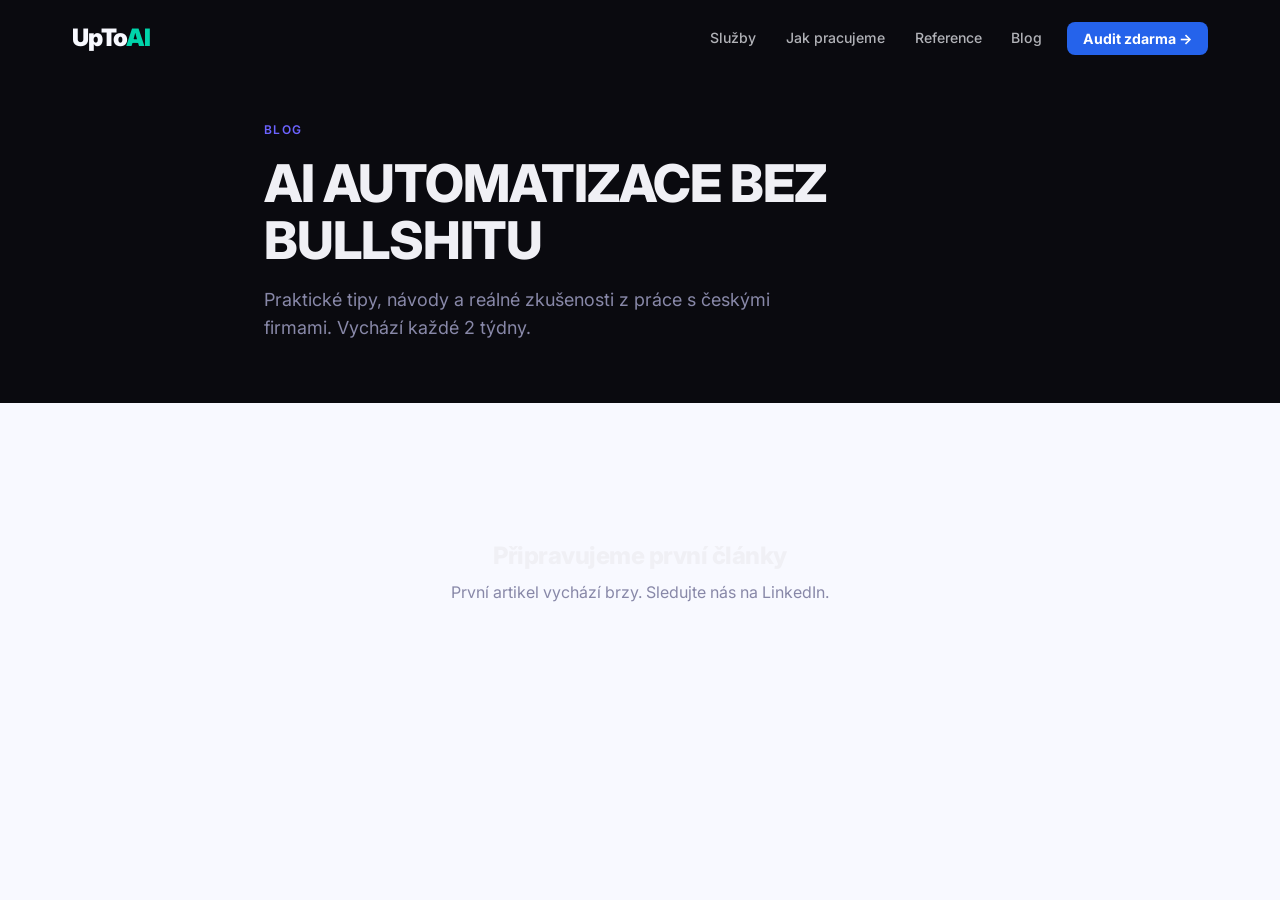
==== blog/index.html @ fd8d3e11 "web: blog infrastruktura + web-strategy brief + Web Agent - /blog/index.html: nová blog sekce s dark" ====
<!DOCTYPE html>
<html lang="cs">
<head>
  <meta charset="UTF-8">
  <meta name="viewport" content="width=device-width, initial-scale=1.0">
  <title>Blog | UpToAI – AI automatizace pro české firmy</title>
  <meta name="description" content="Praktické tipy na AI automatizaci, návody jak začít, doporučení nástrojů a reálné case studies. Píše Adam Klásek, zakladatel UpToAI.">
  <link rel="canonical" href="https://uptoai.cz/blog/">
  <meta property="og:title" content="Blog – UpToAI">
  <meta property="og:description" content="Praktické tipy na AI automatizaci pro české firmy. Bez bullshitu.">
  <meta property="og:url" content="https://uptoai.cz/blog/">
  <meta property="og:type" content="website">
  <script type="application/ld+json">
  {
    "@context": "https://schema.org",
    "@type": "Blog",
    "name": "UpToAI Blog",
    "url": "https://uptoai.cz/blog/",
    "description": "Praktické tipy na AI automatizaci pro české a slovenské firmy",
    "author": {
      "@type": "Person",
      "name": "Adam Klásek",
      "url": "https://uptoai.cz"
    },
    "publisher": {
      "@type": "Organization",
      "name": "UpToAI",
      "url": "https://uptoai.cz"
    }
  }
  </script>
  <link rel="preconnect" href="https://fonts.googleapis.com">
  <link rel="preconnect" href="https://fonts.gstatic.com" crossorigin>
  <link href="https://fonts.googleapis.com/css2?family=Inter:wght@300;400;500;600;700;800&display=swap" rel="stylesheet">
  <link rel="stylesheet" href="/style.css">
  <style>
    .blog-hero {
      padding: 120px 0 60px;
      background: var(--bg, #0a0a0f);
    }
    .blog-hero-inner {
      max-width: 800px;
      margin: 0 auto;
      padding: 0 24px;
    }
    .blog-eyebrow {
      font-size: 12px;
      font-weight: 600;
      letter-spacing: 0.12em;
      text-transform: uppercase;
      color: var(--accent, #6c63ff);
      margin-bottom: 16px;
    }
    .blog-hero h1 {
      font-size: clamp(32px, 5vw, 52px);
      font-weight: 800;
      line-height: 1.1;
      margin-bottom: 16px;
      color: var(--fg, #f0f0f5);
    }
    .blog-hero p {
      font-size: 18px;
      color: var(--muted, #8888a8);
      max-width: 560px;
    }
    .blog-grid {
      max-width: 800px;
      margin: 0 auto;
      padding: 60px 24px 120px;
      display: flex;
      flex-direction: column;
      gap: 48px;
    }
    .blog-card {
      border-bottom: 1px solid var(--border, rgba(255,255,255,0.08));
      padding-bottom: 48px;
    }
    .blog-card:last-child {
      border-bottom: none;
    }
    .blog-meta {
      font-size: 13px;
      color: var(--muted, #8888a8);
      margin-bottom: 12px;
      display: flex;
      gap: 16px;
      align-items: center;
    }
    .blog-tag {
      background: rgba(108,99,255,0.12);
      color: var(--accent, #6c63ff);
      padding: 2px 10px;
      border-radius: 12px;
      font-size: 12px;
      font-weight: 600;
    }
    .blog-card h2 {
      font-size: clamp(20px, 3vw, 26px);
      font-weight: 700;
      line-height: 1.3;
      margin-bottom: 12px;
      color: var(--fg, #f0f0f5);
    }
    .blog-card h2 a {
      color: inherit;
      text-decoration: none;
    }
    .blog-card h2 a:hover {
      color: var(--accent, #6c63ff);
    }
    .blog-card p {
      color: var(--muted, #8888a8);
      font-size: 16px;
      line-height: 1.7;
      margin-bottom: 20px;
    }
    .blog-readmore {
      font-size: 14px;
      font-weight: 600;
      color: var(--accent, #6c63ff);
      text-decoration: none;
    }
    .blog-readmore:hover {
      text-decoration: underline;
    }
    .blog-empty {
      text-align: center;
      padding: 80px 24px;
      color: var(--muted, #8888a8);
    }
    .blog-empty h2 {
      font-size: 24px;
      margin-bottom: 12px;
      color: var(--fg, #f0f0f5);
    }
    @media (max-width: 600px) {
      .blog-hero { padding: 100px 0 40px; }
      .blog-grid { padding: 40px 16px 80px; }
    }
  </style>
</head>
<body>

  <!-- NAV -->
  <nav id="nav">
    <div class="nav-inner">
      <a href="/" class="nav-logo">
        <span class="logo-up">Up</span><span class="logo-to">To</span><span class="logo-ai">AI</span>
      </a>
      <ul class="nav-links">
        <li><a href="/#sluzby">Služby</a></li>
        <li><a href="/#jak">Jak pracujeme</a></li>
        <li><a href="/#reference">Reference</a></li>
        <li><a href="/blog/" class="active">Blog</a></li>
        <li><a href="/#booking" class="nav-cta">Audit zdarma →</a></li>
      </ul>
      <button class="nav-burger" id="burger">
        <span></span><span></span><span></span>
      </button>
    </div>
  </nav>

  <!-- BLOG HERO -->
  <section class="blog-hero">
    <div class="blog-hero-inner">
      <div class="blog-eyebrow">Blog</div>
      <h1>AI automatizace bez bullshitu</h1>
      <p>Praktické tipy, návody a reálné zkušenosti z práce s českými firmami. Vychází každé 2 týdny.</p>
    </div>
  </section>

  <!-- BLOG ARTICLES -->
  <main class="blog-grid" id="blog-list">
    <!-- ARTICLES INSERTED HERE BY WEB AGENT -->
    <div class="blog-empty">
      <h2>Připravujeme první články</h2>
      <p>První artikel vychází brzy. Sledujte nás na <a href="https://www.linkedin.com/company/uptoai" style="color: var(--accent)">LinkedIn</a>.</p>
    </div>
  </main>

  <script src="/script.js"></script>
</body>
</html>
---- style.css ----
/* ============================================
   UPTOAI - CSS
   AI pracuje. Vy rostete.
   ============================================ */

*, *::before, *::after { box-sizing: border-box; margin: 0; padding: 0; }

:root {
  --black:       #0B0B18;
  --dark:        #13132A;
  --dark-card:   #1A1A35;
  --white:       #F8F9FF;
  --light:       #EEF0F8;
  --blue:        #2563EB;
  --blue-bright: #3B82F6;
  --blue-glow:   rgba(37, 99, 235, 0.15);
  --teal:        #00D4AA;
  --teal-dim:    rgba(0, 212, 170, 0.12);
  --gray:        #6B7280;
  --gray-light:  #D1D5DB;
  --gray-dim:    #374151;
  --radius:      8px;
  --radius-lg:   16px;
}

html { scroll-behavior: smooth; }

body {
  font-family: 'Inter', -apple-system, BlinkMacSystemFont, sans-serif;
  background: var(--white);
  color: var(--black);
  line-height: 1.6;
  overflow-x: hidden;
}

/* === TYPOGRAPHY === */
h1 {
  font-size: clamp(3.5rem, 10vw, 7.5rem);
  font-weight: 900;
  line-height: 0.92;
  letter-spacing: -0.02em;
  text-transform: uppercase;
}
h2 {
  font-size: clamp(2rem, 5vw, 3.2rem);
  font-weight: 800;
  line-height: 1.05;
  letter-spacing: -0.02em;
}
h3 { font-size: 1.3rem; font-weight: 700; letter-spacing: -0.01em; }
h4 { font-size: 0.95rem; font-weight: 700; }
h5 { font-size: 0.68rem; font-weight: 700; text-transform: uppercase; letter-spacing: 0.14em; color: var(--gray); }

a { color: inherit; text-decoration: none; }
strong { font-weight: 700; }

/* === BUTTONS === */
.btn-primary {
  display: inline-flex;
  align-items: center;
  gap: 0.4rem;
  background: var(--blue);
  color: #fff;
  padding: 0.85rem 1.6rem;
  border-radius: var(--radius);
  font-weight: 700;
  font-size: 0.95rem;
  transition: background 0.2s, transform 0.15s;
}
.btn-primary:hover { background: var(--blue-bright); transform: translateY(-1px); }

.btn-primary.large { padding: 1.1rem 2rem; font-size: 1.05rem; }

.btn-ghost {
  display: inline-flex;
  align-items: center;
  gap: 0.4rem;
  background: transparent;
  color: rgba(248,249,255,0.7);
  padding: 0.85rem 1.6rem;
  border-radius: var(--radius);
  font-weight: 600;
  font-size: 0.95rem;
  border: 1.5px solid rgba(248,249,255,0.2);
  transition: border-color 0.2s, color 0.2s;
}
.btn-ghost:hover { border-color: rgba(248,249,255,0.5); color: var(--white); }

.btn-primary-sm {
  display: inline-flex;
  align-items: center;
  background: var(--blue);
  color: #fff;
  padding: 0.6rem 1.1rem;
  border-radius: var(--radius);
  font-weight: 700;
  font-size: 0.85rem;
  transition: background 0.2s;
}
.btn-primary-sm:hover { background: var(--blue-bright); }

.btn-ghost-sm {
  display: inline-flex;
  align-items: center;
  background: transparent;
  color: var(--black);
  padding: 0.6rem 1.1rem;
  border-radius: var(--radius);
  font-weight: 600;
  font-size: 0.85rem;
  border: 1.5px solid var(--gray-light);
  transition: border-color 0.2s, color 0.2s;
}
.btn-ghost-sm:hover { border-color: var(--blue); color: var(--blue); }

/* === LAYOUT === */
.section-inner {
  max-width: 1200px;
  margin: 0 auto;
  padding: 5rem 2rem;
}

.section-header {
  text-align: center;
  max-width: 680px;
  margin: 0 auto 3.5rem;
}
.section-header p {
  margin-top: 0.8rem;
  font-size: 1.05rem;
  color: var(--gray);
  line-height: 1.7;
}

.section-eyebrow {
  display: inline-block;
  font-size: 0.7rem;
  font-weight: 700;
  text-transform: uppercase;
  letter-spacing: 0.15em;
  color: var(--blue);
  margin-bottom: 0.8rem;
}
.section-eyebrow.light { color: var(--teal); }

/* === NAV === */
#nav {
  position: fixed;
  top: 0; left: 0; right: 0;
  z-index: 100;
  transition: background 0.3s, backdrop-filter 0.3s, box-shadow 0.3s;
}
#nav.scrolled {
  background: rgba(11, 11, 24, 0.92);
  backdrop-filter: blur(12px);
  box-shadow: 0 1px 0 rgba(255,255,255,0.06);
}
.nav-inner {
  max-width: 1200px;
  margin: 0 auto;
  padding: 1.2rem 2rem;
  display: flex;
  align-items: center;
  justify-content: space-between;
  gap: 2rem;
}
.nav-logo {
  font-size: 1.5rem;
  font-weight: 900;
  letter-spacing: -0.03em;
  flex-shrink: 0;
}
.logo-up { color: var(--white); }
.logo-to { color: var(--white); }
.logo-ai { color: var(--teal); }

.nav-links {
  display: flex;
  align-items: center;
  gap: 0.25rem;
  list-style: none;
}
.nav-links a {
  color: rgba(248,249,255,0.7);
  font-size: 0.88rem;
  font-weight: 500;
  padding: 0.45rem 0.8rem;
  border-radius: var(--radius);
  transition: color 0.2s, background 0.2s;
}
.nav-links a:hover { color: var(--white); background: rgba(255,255,255,0.07); }
.nav-links a.nav-cta {
  background: var(--blue);
  color: #fff;
  font-weight: 700;
  padding: 0.5rem 1rem;
  margin-left: 0.5rem;
}
.nav-links a.nav-cta:hover { background: var(--blue-bright); }
.lang-sep { color: rgba(248,249,255,0.2); font-size: 0.8rem; padding: 0 0.1rem; }
.lang-switch { font-size: 0.78rem !important; font-weight: 700 !important; letter-spacing: 0.08em; color: rgba(248,249,255,0.4) !important; }
.lang-switch:hover { color: var(--teal) !important; background: transparent !important; }

.nav-burger {
  display: none;
  flex-direction: column;
  gap: 5px;
  background: none;
  border: none;
  cursor: pointer;
  padding: 4px;
}
.nav-burger span {
  display: block;
  width: 24px;
  height: 2px;
  background: var(--white);
  transition: transform 0.25s, opacity 0.25s;
}
.nav-burger.open span:nth-child(1) { transform: translateY(7px) rotate(45deg); }
.nav-burger.open span:nth-child(2) { opacity: 0; }
.nav-burger.open span:nth-child(3) { transform: translateY(-7px) rotate(-45deg); }

/* === HERO === */
.hero {
  background: var(--black);
  color: var(--white);
  min-height: 100svh;
  display: flex;
  flex-direction: column;
  position: relative;
  overflow: hidden;
}
.hero::before {
  content: '';
  position: absolute;
  top: -200px; right: -200px;
  width: 700px; height: 700px;
  background: radial-gradient(circle, rgba(37,99,235,0.12) 0%, transparent 70%);
  pointer-events: none;
}
.hero::after {
  content: '';
  position: absolute;
  bottom: 100px; left: -100px;
  width: 400px; height: 400px;
  background: radial-gradient(circle, rgba(0,212,170,0.07) 0%, transparent 70%);
  pointer-events: none;
}
.hero-inner {
  flex: 1;
  max-width: 1200px;
  margin: 0 auto;
  padding: 8rem 2rem 4rem;
  display: flex;
  align-items: center;
  gap: 4rem;
  width: 100%;
  position: relative;
  z-index: 1;
}
.hero-left { flex: 1; min-width: 0; }
.hero-right { flex: 0 0 380px; }

.hero-eyebrow {
  display: flex;
  align-items: center;
  gap: 0.5rem;
  font-size: 0.78rem;
  font-weight: 600;
  text-transform: uppercase;
  letter-spacing: 0.15em;
  color: var(--teal);
  margin-bottom: 1.5rem;
}
.pulse-dot {
  width: 8px; height: 8px;
  background: var(--teal);
  border-radius: 50%;
  animation: pulse 2s ease-in-out infinite;
}
@keyframes pulse {
  0%, 100% { opacity: 1; transform: scale(1); }
  50% { opacity: 0.5; transform: scale(0.8); }
}

.hero-headline {
  color: var(--white);
  margin-bottom: 1.8rem;
}
.hero-sub {
  font-size: 1.05rem;
  color: rgba(248,249,255,0.65);
  line-height: 1.75;
  max-width: 520px;
  margin-bottom: 2.2rem;
}
.hero-cta-row {
  display: flex;
  gap: 0.75rem;
  flex-wrap: wrap;
  margin-bottom: 2rem;
}
.hero-trust-row {
  display: flex;
  flex-wrap: wrap;
  gap: 1.25rem;
  margin-bottom: 2rem;
}
.trust-item {
  font-size: 0.78rem;
  color: rgba(248,249,255,0.45);
  display: flex;
  align-items: center;
  gap: 0.35rem;
}
.trust-icon {
  color: var(--teal);
  font-weight: 700;
}
.hero-accent-line {
  width: 48px;
  height: 3px;
  background: linear-gradient(90deg, var(--teal), var(--blue));
  border-radius: 2px;
}

/* Hero card */
.hero-card {
  background: var(--dark-card);
  border: 1px solid rgba(255,255,255,0.08);
  border-radius: var(--radius-lg);
  overflow: hidden;
  box-shadow: 0 24px 64px rgba(0,0,0,0.5), 0 0 0 1px rgba(37,99,235,0.1);
}
.hc-header {
  display: flex;
  align-items: center;
  gap: 0.5rem;
  padding: 0.8rem 1.2rem;
  border-bottom: 1px solid rgba(255,255,255,0.06);
  background: rgba(255,255,255,0.02);
}
.hc-dot {
  width: 10px; height: 10px;
  border-radius: 50%;
}
.hc-dot.green { background: #22C55E; }
.hc-dot.yellow { background: #EAB308; }
.hc-dot.red { background: #EF4444; }
.hc-title {
  margin-left: 0.25rem;
  font-size: 0.72rem;
  font-weight: 600;
  color: rgba(248,249,255,0.4);
  letter-spacing: 0.05em;
}
.hc-body { padding: 1.5rem; }
.hc-metric {
  display: flex;
  align-items: baseline;
  gap: 0.25rem;
  flex-wrap: wrap;
  padding: 0.5rem 0;
}
.hc-metric-label {
  font-size: 0.75rem;
  color: rgba(248,249,255,0.45);
  flex: 1;
  min-width: 100%;
  margin-bottom: 0.2rem;
}
.hc-metric-val {
  font-size: 2.4rem;
  font-weight: 900;
  color: var(--white);
  letter-spacing: -0.03em;
  line-height: 1;
}
.hc-metric-unit {
  font-size: 1rem;
  font-weight: 700;
  color: var(--teal);
}
.hc-divider {
  height: 1px;
  background: rgba(255,255,255,0.06);
  margin: 0.25rem 0;
}
.hc-log {
  padding: 1rem 1.2rem;
  border-top: 1px solid rgba(255,255,255,0.06);
  display: flex;
  flex-direction: column;
  gap: 0.5rem;
}
.hc-log-item {
  display: flex;
  align-items: center;
  gap: 0.5rem;
  font-size: 0.78rem;
  color: rgba(248,249,255,0.45);
}
.hc-log-item.active { color: var(--teal); }
.log-check { color: var(--teal); font-weight: 700; }
.log-dot {
  width: 6px; height: 6px;
  background: var(--teal);
  border-radius: 50%;
  animation: pulse 1.5s ease-in-out infinite;
}

/* Ticker */
.hero-ticker {
  overflow: hidden;
  border-top: 1px solid rgba(255,255,255,0.07);
  padding: 0.9rem 0;
  background: rgba(255,255,255,0.02);
  position: relative;
  z-index: 1;
}
.ticker-inner {
  display: inline-flex;
  gap: 1.8rem;
  animation: ticker 56s linear infinite;
  white-space: nowrap;
  font-size: 0.7rem;
  font-weight: 700;
  letter-spacing: 0.1em;
  color: rgba(248,249,255,0.35);
}
.ticker-inner span { flex-shrink: 0; }
@keyframes ticker {
  from { transform: translateX(0); }
  to   { transform: translateX(-50%); }
}

/* === SLUŽBY === */
.sluzby { background: var(--white); }
.sluzby-grid {
  display: grid;
  grid-template-columns: repeat(2, 1fr);
  gap: 1.5rem;
}
.sluzba-card {
  background: var(--light);
  border: 1.5px solid transparent;
  border-radius: var(--radius-lg);
  padding: 2rem;
  display: flex;
  flex-direction: column;
  gap: 1rem;
  transition: border-color 0.2s, box-shadow 0.2s;
}
.sluzba-card:hover {
  border-color: var(--gray-light);
  box-shadow: 0 4px 24px rgba(0,0,0,0.06);
}
.sluzba-card.featured {
  background: var(--black);
  color: var(--white);
  border-color: rgba(37,99,235,0.3);
  box-shadow: 0 0 0 1px rgba(37,99,235,0.15), 0 8px 32px rgba(0,0,0,0.12);
}
.sluzba-card.featured:hover {
  border-color: var(--blue);
  box-shadow: 0 0 0 1px var(--blue), 0 8px 40px rgba(37,99,235,0.15);
}
.sluzba-num {
  font-size: 0.65rem;
  font-weight: 800;
  letter-spacing: 0.15em;
  color: var(--gray);
  text-transform: uppercase;
}
.sluzba-card.featured .sluzba-num { color: var(--teal); }
.sluzba-card h3 { font-size: 1.2rem; }
.sluzba-card.featured h3 { color: var(--white); }
.sluzba-card p { font-size: 0.9rem; color: var(--gray); line-height: 1.7; }
.sluzba-card.featured p { color: rgba(248,249,255,0.6); }
.sluzba-list {
  list-style: none;
  display: flex;
  flex-direction: column;
  gap: 0.4rem;
  font-size: 0.85rem;
  color: var(--gray);
  flex: 1;
}
.sluzba-card.featured .sluzba-list { color: rgba(248,249,255,0.55); }
.sluzba-list li::before {
  content: '→ ';
  color: var(--blue);
  font-weight: 700;
}
.sluzba-card.featured .sluzba-list li::before { color: var(--teal); }
.sluzba-footer {
  display: flex;
  align-items: center;
  justify-content: space-between;
  margin-top: auto;
  padding-top: 1rem;
  border-top: 1px solid rgba(0,0,0,0.07);
}
.sluzba-card.featured .sluzba-footer { border-color: rgba(255,255,255,0.08); }
.sluzba-price {
  font-size: 1rem;
  font-weight: 800;
  color: var(--black);
  display: block;
}
.sluzba-scope {
  display: block;
  font-size: 0.72rem;
  color: #9CA3AF;
  margin-top: 0.2rem;
  line-height: 1.4;
}
.sluzba-card.featured .sluzba-price { color: var(--teal); }
.sluzba-card.featured .sluzba-scope { color: rgba(248,249,255,0.35); }

/* === PRO KOHO === */
.prokoho {
  background: var(--black);
  color: var(--white);
}
.prokoho-inner {
  display: flex;
  gap: 5rem;
  align-items: flex-start;
}
.prokoho-left {
  flex: 0 0 340px;
  position: sticky;
  top: 8rem;
}
.prokoho-left h2 { color: var(--white); margin-bottom: 1rem; }
.prokoho-lead {
  font-size: 1rem;
  color: rgba(248,249,255,0.6);
  line-height: 1.75;
  margin-bottom: 2rem;
}
.prokoho-right {
  flex: 1;
  display: flex;
  flex-direction: column;
  gap: 1.25rem;
}
.fit-card {
  border-radius: var(--radius-lg);
  padding: 1.75rem;
  border: 1.5px solid transparent;
}
.fit-card.fit-yes {
  background: rgba(0,212,170,0.07);
  border-color: rgba(0,212,170,0.2);
}
.fit-card.fit-no {
  background: rgba(239,68,68,0.05);
  border-color: rgba(239,68,68,0.15);
}
.fit-header {
  display: flex;
  align-items: center;
  gap: 0.75rem;
  margin-bottom: 1rem;
}
.fit-icon {
  width: 28px; height: 28px;
  display: flex;
  align-items: center;
  justify-content: center;
  border-radius: 50%;
  font-weight: 800;
  font-size: 0.9rem;
  flex-shrink: 0;
}
.fit-yes .fit-icon { background: rgba(0,212,170,0.15); color: var(--teal); }
.fit-no .fit-icon { background: rgba(239,68,68,0.1); color: #EF4444; }
.fit-card h4 { font-size: 0.9rem; color: rgba(248,249,255,0.8); }
.fit-card ul {
  list-style: none;
  display: flex;
  flex-direction: column;
  gap: 0.5rem;
  font-size: 0.88rem;
  color: rgba(248,249,255,0.55);
}
.fit-yes li::before { content: '✓  '; color: var(--teal); font-weight: 700; }
.fit-no li::before { content: '✕  '; color: #EF4444; font-weight: 700; }

/* === JAK PRACUJEME === */
.jak { background: var(--light); }
.jak-steps {
  display: flex;
  align-items: flex-start;
  gap: 0;
  position: relative;
}
.jak-step {
  flex: 1;
  display: flex;
  flex-direction: column;
  align-items: center;
  text-align: center;
  padding: 0 1.5rem;
}
.jak-step-num {
  width: 56px; height: 56px;
  background: var(--blue);
  color: #fff;
  border-radius: 50%;
  display: flex;
  align-items: center;
  justify-content: center;
  font-size: 1.2rem;
  font-weight: 900;
  margin-bottom: 1.25rem;
  position: relative;
  z-index: 1;
  flex-shrink: 0;
  box-shadow: 0 0 0 6px rgba(37,99,235,0.1);
}
.jak-step-content h3 { margin-bottom: 0.6rem; }
.jak-step-content p { font-size: 0.88rem; color: var(--gray); line-height: 1.7; }
.jak-time {
  display: inline-block;
  margin-top: 0.75rem;
  font-size: 0.72rem;
  font-weight: 700;
  text-transform: uppercase;
  letter-spacing: 0.1em;
  color: var(--blue);
  background: var(--blue-glow);
  padding: 0.3rem 0.7rem;
  border-radius: 20px;
}
.jak-connector {
  flex: 0 0 2px;
  height: 2px;
  background: linear-gradient(90deg, var(--blue), var(--teal));
  margin-top: 28px;
  opacity: 0.3;
}

/* === PROČ UPTOAI === */
.proc { background: var(--black); color: var(--white); }
.proc-grid {
  display: grid;
  grid-template-columns: 1fr 420px;
  gap: 5rem;
  align-items: start;
}
.proc-left h2 { color: var(--white); margin-bottom: 1.25rem; }
.proc-lead {
  font-size: 1.05rem;
  color: rgba(248,249,255,0.65);
  line-height: 1.8;
  margin-bottom: 1rem;
}
.proc-left p { font-size: 0.92rem; color: rgba(248,249,255,0.5); line-height: 1.8; margin-bottom: 1rem; }
.proc-tools {
  margin-bottom: 1.75rem;
}
.proc-tools-label {
  display: block;
  font-size: 0.72rem;
  font-weight: 700;
  letter-spacing: 0.1em;
  text-transform: uppercase;
  color: rgba(248,249,255,0.3);
  margin-bottom: 0.75rem;
}
.proc-tools-row {
  display: flex;
  flex-wrap: wrap;
  gap: 0.5rem;
}
.tool-badge {
  font-size: 0.78rem;
  font-weight: 600;
  color: rgba(248,249,255,0.55);
  background: rgba(248,249,255,0.06);
  border: 1px solid rgba(248,249,255,0.1);
  border-radius: 6px;
  padding: 0.3rem 0.75rem;
  letter-spacing: 0.02em;
}
.proc-values {
  margin-top: 2rem;
  display: flex;
  flex-direction: column;
  gap: 1.25rem;
}
.proc-val {
  display: flex;
  gap: 1rem;
  align-items: flex-start;
}
.val-icon {
  flex-shrink: 0;
  color: var(--teal);
  font-weight: 900;
  font-size: 1.1rem;
  margin-top: 2px;
}
.proc-val strong {
  display: block;
  font-size: 0.95rem;
  color: var(--white);
  margin-bottom: 0.2rem;
}
.proc-val span { font-size: 0.85rem; color: rgba(248,249,255,0.45); line-height: 1.6; }

/* Adam card */
.adam-card {
  background: var(--dark-card);
  border: 1px solid rgba(255,255,255,0.07);
  border-radius: var(--radius-lg);
  padding: 2rem;
  position: sticky;
  top: 8rem;
}
.adam-avatar {
  width: 56px; height: 56px;
  background: linear-gradient(135deg, var(--blue), var(--teal));
  border-radius: 50%;
  display: flex;
  align-items: center;
  justify-content: center;
  font-size: 1.1rem;
  font-weight: 900;
  color: #fff;
  margin-bottom: 0.75rem;
}
.adam-info { margin-bottom: 1.25rem; }
.adam-info strong { display: block; color: var(--white); font-size: 1rem; }
.adam-info span { font-size: 0.8rem; color: rgba(248,249,255,0.4); }
.adam-bio {
  font-size: 0.83rem;
  color: rgba(248,249,255,0.45);
  line-height: 1.7;
  margin-bottom: 1rem;
}
.adam-links {
  display: flex;
  gap: 1.25rem;
  margin-bottom: 1.25rem;
}
.adam-link {
  font-size: 0.8rem;
  font-weight: 600;
  color: var(--teal);
  text-decoration: none;
  letter-spacing: 0.02em;
}
.adam-link:hover { text-decoration: underline; }
.adam-card blockquote {
  font-size: 0.88rem;
  color: rgba(248,249,255,0.6);
  line-height: 1.75;
  font-style: italic;
  border-left: 2px solid var(--teal);
  padding-left: 1rem;
  margin-bottom: 1.5rem;
}
.adam-tools {
  display: flex;
  flex-wrap: wrap;
  gap: 0.5rem;
}
.tool-tag {
  font-size: 0.72rem;
  font-weight: 600;
  background: rgba(255,255,255,0.06);
  color: rgba(248,249,255,0.5);
  padding: 0.3rem 0.6rem;
  border-radius: 4px;
  border: 1px solid rgba(255,255,255,0.08);
}

/* === FAQ === */
/* === CASE STUDY === */
.casestudy { background: var(--dark); padding: 5rem 0; }
.cs-card {
  background: var(--dark-card);
  border: 1px solid rgba(255,255,255,0.07);
  border-radius: var(--radius-lg);
  padding: 2.5rem;
  max-width: 900px;
  margin: 0 auto;
}
.cs-meta {
  display: flex;
  gap: 1rem;
  flex-wrap: wrap;
  margin-bottom: 2rem;
  align-items: center;
}
.cs-industry {
  font-size: 0.8rem;
  font-weight: 700;
  color: var(--teal);
  text-transform: uppercase;
  letter-spacing: 0.08em;
}
.cs-timeframe {
  font-size: 0.78rem;
  color: rgba(248,249,255,0.4);
  background: rgba(248,249,255,0.06);
  border: 1px solid rgba(248,249,255,0.1);
  border-radius: 20px;
  padding: 0.2rem 0.75rem;
}
.cs-columns {
  display: grid;
  grid-template-columns: 1fr 1fr;
  gap: 2rem;
  margin-bottom: 2.5rem;
}
@media (max-width: 640px) { .cs-columns { grid-template-columns: 1fr; } }
.cs-col-label {
  font-size: 0.7rem;
  font-weight: 800;
  letter-spacing: 0.12em;
  text-transform: uppercase;
  margin-bottom: 1rem;
  padding: 0.25rem 0.75rem;
  border-radius: 4px;
  display: inline-block;
}
.cs-col-label.before { background: rgba(239,68,68,0.15); color: #EF4444; }
.cs-col-label.after  { background: rgba(0,212,170,0.15); color: var(--teal); }
.cs-col ul { list-style: none; display: flex; flex-direction: column; gap: 0.75rem; }
.cs-col li {
  font-size: 0.85rem;
  line-height: 1.65;
  color: rgba(248,249,255,0.6);
  padding-left: 1rem;
  position: relative;
}
.cs-col li::before { content: '·'; position: absolute; left: 0; }
.cs-before li::before { color: #EF4444; }
.cs-after li::before { color: var(--teal); }
.cs-results {
  display: grid;
  grid-template-columns: repeat(4, 1fr);
  gap: 1rem;
  padding: 2rem 0;
  border-top: 1px solid rgba(255,255,255,0.06);
  border-bottom: 1px solid rgba(255,255,255,0.06);
  margin-bottom: 2rem;
}
@media (max-width: 640px) { .cs-results { grid-template-columns: 1fr 1fr; } }
.cs-result-item { text-align: center; }
.cs-num {
  display: block;
  font-size: 1.6rem;
  font-weight: 900;
  color: var(--teal);
  line-height: 1.1;
}
.cs-label { font-size: 0.75rem; color: rgba(248,249,255,0.4); line-height: 1.4; margin-top: 0.3rem; display: block; }
.cs-cta {
  display: flex;
  align-items: center;
  gap: 1.5rem;
  flex-wrap: wrap;
}
.cs-note { font-size: 0.8rem; color: rgba(248,249,255,0.35); }

.faq { background: var(--white); }
.faq-grid {
  display: grid;
  grid-template-columns: repeat(2, 1fr);
  gap: 1rem;
  max-width: 960px;
  margin: 0 auto;
}
.faq-item {
  border: 1.5px solid var(--gray-light);
  border-radius: var(--radius);
  overflow: hidden;
  transition: border-color 0.2s;
}
.faq-item[open] { border-color: var(--blue); }
.faq-item summary {
  list-style: none;
  cursor: pointer;
  padding: 1.1rem 1.25rem;
  font-weight: 700;
  font-size: 0.92rem;
  display: flex;
  justify-content: space-between;
  align-items: center;
  user-select: none;
  gap: 0.75rem;
}
.faq-item summary::-webkit-details-marker { display: none; }
.faq-item summary::after {
  content: '+';
  font-size: 1.2rem;
  font-weight: 400;
  color: var(--blue);
  flex-shrink: 0;
  transition: transform 0.2s;
}
.faq-item[open] summary::after { transform: rotate(45deg); }
.faq-item p {
  padding: 0 1.25rem 1.25rem;
  font-size: 0.88rem;
  color: var(--gray);
  line-height: 1.75;
}
.faq-item p a { color: var(--blue); text-decoration: underline; }

/* === KONTAKT === */
.kontakt { background: var(--light); }
.contact-form {
  max-width: 720px;
  margin: 0 auto;
  display: flex;
  flex-direction: column;
  gap: 1.25rem;
}
.form-row {
  display: grid;
  grid-template-columns: repeat(2, 1fr);
  gap: 1.25rem;
}
.form-group {
  display: flex;
  flex-direction: column;
  gap: 0.4rem;
}
.form-group label {
  font-size: 0.78rem;
  font-weight: 700;
  text-transform: uppercase;
  letter-spacing: 0.08em;
  color: var(--gray);
}
.form-group input,
.form-group select,
.form-group textarea {
  background: var(--white);
  border: 1.5px solid var(--gray-light);
  border-radius: var(--radius);
  padding: 0.75rem 1rem;
  font-family: inherit;
  font-size: 0.92rem;
  color: var(--black);
  transition: border-color 0.2s;
  outline: none;
}
.form-group input:focus,
.form-group select:focus,
.form-group textarea:focus { border-color: var(--blue); }
.form-group select { appearance: none; background-image: url("data:image/svg+xml,%3Csvg xmlns='http://www.w3.org/2000/svg' width='12' height='8' viewBox='0 0 12 8'%3E%3Cpath d='M1 1l5 5 5-5' stroke='%236B7280' stroke-width='1.5' fill='none' stroke-linecap='round'/%3E%3C/svg%3E"); background-repeat: no-repeat; background-position: right 1rem center; padding-right: 2.5rem; }
.form-group textarea { resize: vertical; }
.form-note-top {
  font-size: 0.92rem;
  color: var(--gray);
  margin-top: 0.5rem;
}
.form-submit {
  display: flex;
  flex-direction: column;
  align-items: flex-start;
  gap: 0.75rem;
  margin-top: 0.5rem;
}
.form-alt { font-size: 0.85rem; color: var(--gray); }
.form-alt a { color: var(--blue); text-decoration: underline; }

/* === FOOTER === */
footer { background: var(--black); color: var(--white); }
.footer-accent-line {
  height: 3px;
  background: linear-gradient(90deg, var(--blue), var(--teal), var(--blue));
}
.footer-inner {
  max-width: 1200px;
  margin: 0 auto;
  padding: 3.5rem 2rem 2rem;
  display: grid;
  grid-template-columns: 2fr 1fr 1fr 1fr;
  gap: 3rem;
}
.footer-logo {
  font-size: 2rem;
  font-weight: 900;
  letter-spacing: -0.03em;
  margin-bottom: 0.5rem;
}
.footer-claim {
  font-size: 0.68rem;
  font-weight: 800;
  letter-spacing: 0.18em;
  text-transform: uppercase;
  color: rgba(248,249,255,0.4);
  margin-bottom: 0.3rem;
}
.footer-sub {
  font-size: 0.82rem;
  color: rgba(248,249,255,0.3);
}
.footer-col h5 { margin-bottom: 0.75rem; }
.footer-col p, .footer-col a {
  font-size: 0.85rem;
  color: rgba(248,249,255,0.45);
  line-height: 1.8;
}
.footer-col a:hover { color: var(--white); }
.footer-col ul { list-style: none; }
.footer-col ul li a {
  display: block;
  font-size: 0.85rem;
  color: rgba(248,249,255,0.45);
  padding: 0.15rem 0;
  transition: color 0.2s;
}
.footer-col ul li a:hover { color: var(--white); }
.footer-bottom {
  border-top: 1px solid rgba(255,255,255,0.06);
  padding: 1.25rem 2rem;
  max-width: 1200px;
  margin: 0 auto;
}
.footer-bottom p {
  font-size: 0.78rem;
  color: rgba(248,249,255,0.25);
}
.footer-bottom a { color: rgba(248,249,255,0.4); }
.footer-bottom a:hover { color: var(--white); }

/* === VÝSLEDKY V ČÍSLECH === */
.vysledky { background: var(--black); border-bottom: 1px solid rgba(255,255,255,0.06); }
.vysledky .section-inner { padding: 3rem 2rem; }
.vysledky-grid {
  display: flex;
  align-items: center;
  justify-content: space-between;
  gap: 1rem;
}
.vysledky-item {
  flex: 1;
  display: flex;
  flex-direction: column;
  align-items: center;
  text-align: center;
  gap: 0.5rem;
  padding: 1rem;
}
.vy-num {
  font-size: clamp(2.2rem, 5vw, 3.5rem);
  font-weight: 900;
  color: var(--white);
  letter-spacing: -0.03em;
  line-height: 1;
}
.vy-unit {
  font-size: 0.55em;
  color: var(--teal);
  font-weight: 700;
  margin-left: 2px;
}
.vy-label {
  font-size: 0.78rem;
  color: rgba(248,249,255,0.45);
  line-height: 1.5;
  max-width: 160px;
}
.vy-divider {
  width: 1px;
  height: 60px;
  background: rgba(255,255,255,0.08);
  flex-shrink: 0;
}

/* === REFERENCE === */
.reference { background: var(--light); }
.ref-grid {
  display: grid;
  grid-template-columns: repeat(2, 1fr);
  gap: 1.5rem;
}
.ref-card {
  background: var(--white);
  border: 1.5px solid var(--gray-light);
  border-radius: var(--radius-lg);
  padding: 1.75rem;
  display: flex;
  flex-direction: column;
  gap: 1rem;
  transition: border-color 0.2s, box-shadow 0.2s;
}
.ref-card:hover {
  border-color: var(--blue);
  box-shadow: 0 4px 24px rgba(37,99,235,0.08);
}
.ref-stars { color: #F59E0B; font-size: 0.9rem; letter-spacing: 2px; }
.ref-card blockquote {
  font-size: 0.9rem;
  color: var(--gray);
  line-height: 1.75;
  font-style: italic;
  flex: 1;
}
.ref-card blockquote::before { content: '"'; color: var(--blue); font-size: 1.5rem; font-style: normal; line-height: 0; vertical-align: -0.4em; margin-right: 2px; }
.ref-author {
  display: flex;
  align-items: center;
  gap: 0.75rem;
}
.ref-avatar {
  width: 40px; height: 40px;
  background: linear-gradient(135deg, var(--blue), var(--teal));
  border-radius: 50%;
  display: flex;
  align-items: center;
  justify-content: center;
  font-size: 0.7rem;
  font-weight: 800;
  color: #fff;
  flex-shrink: 0;
}
.ref-info strong { display: block; font-size: 0.88rem; color: var(--black); }
.ref-info span { font-size: 0.75rem; color: var(--gray); }
.ref-result {
  display: flex;
  align-items: baseline;
  gap: 0.5rem;
  padding-top: 0.75rem;
  border-top: 1px solid var(--gray-light);
}
.ref-result-num {
  font-size: 1.4rem;
  font-weight: 900;
  color: var(--blue);
  letter-spacing: -0.02em;
}
.ref-result-label { font-size: 0.75rem; color: var(--gray); }

/* === BOOKING / CALENDLY === */
/* === ROI KALKULÁTOR === */
.roi-calc { background: var(--dark); padding: 5rem 0; }
.roi-calc h2 { color: var(--white); }
.roi-calc .section-header p { color: rgba(248,249,255,0.6); }
.roi-calc .section-eyebrow { color: var(--teal); }
.calc-card {
  display: grid;
  grid-template-columns: 1fr 1fr;
  gap: 3rem;
  background: var(--dark-card);
  border: 1px solid rgba(255,255,255,0.07);
  border-radius: var(--radius-lg);
  padding: 2.5rem;
  max-width: 860px;
  margin: 0 auto;
}
@media (max-width: 700px) { .calc-card { grid-template-columns: 1fr; } }
.calc-inputs { display: flex; flex-direction: column; gap: 2rem; }
.calc-group { display: flex; flex-direction: column; gap: 0.75rem; }
.calc-label { font-size: 0.82rem; color: rgba(248,249,255,0.55); font-weight: 500; }
.calc-input-row { display: flex; align-items: center; gap: 1rem; }
.calc-slider {
  flex: 1;
  -webkit-appearance: none;
  height: 4px;
  border-radius: 2px;
  background: rgba(255,255,255,0.1);
  outline: none;
}
.calc-slider::-webkit-slider-thumb {
  -webkit-appearance: none;
  width: 18px; height: 18px;
  border-radius: 50%;
  background: var(--teal);
  cursor: pointer;
  box-shadow: 0 0 0 3px rgba(0,212,170,0.2);
}
.calc-val { font-size: 0.9rem; font-weight: 700; color: var(--white); min-width: 60px; text-align: right; }
.calc-result {
  display: flex;
  flex-direction: column;
  justify-content: center;
  gap: 1.5rem;
  border-left: 1px solid rgba(255,255,255,0.07);
  padding-left: 3rem;
}
@media (max-width: 700px) { .calc-result { border-left: none; border-top: 1px solid rgba(255,255,255,0.07); padding-left: 0; padding-top: 2rem; } }
.calc-result-label { font-size: 0.78rem; color: rgba(248,249,255,0.4); text-transform: uppercase; letter-spacing: 0.08em; display: block; margin-bottom: 0.5rem; }
.calc-result-num { font-size: 2.2rem; font-weight: 900; color: #EF4444; line-height: 1.1; }
.calc-result-sub { display: flex; flex-direction: column; gap: 0.6rem; }
.calc-sub-item { display: flex; justify-content: space-between; align-items: baseline; gap: 1rem; }
.calc-sub-label { font-size: 0.78rem; color: rgba(248,249,255,0.35); }
.calc-sub-val { font-size: 0.88rem; font-weight: 700; color: rgba(248,249,255,0.6); }
.calc-sub-val.green { color: var(--teal); }
.calc-cta { margin-top: 0.5rem; text-align: center; }

.booking { background: var(--black); }
.booking .section-header { margin-bottom: 2.5rem; }
.booking .section-eyebrow { color: var(--teal); }
.booking h2 { color: var(--white); }
.booking-sub {
  color: var(--gray-light);
  max-width: 520px;
  margin: 0.75rem auto 0;
}
.calendly-inline-widget {
  border-radius: 1rem;
  overflow: hidden;
  border: 1px solid rgba(255,255,255,0.07);
}

/* === FORM STATES === */
.form-success {
  text-align: center;
  padding: 3rem 2rem;
  border: 1px solid rgba(0, 212, 170, 0.3);
  border-radius: 1rem;
  background: rgba(0, 212, 170, 0.05);
}
.form-success-icon {
  width: 3rem;
  height: 3rem;
  border-radius: 50%;
  background: var(--teal);
  color: var(--black);
  font-size: 1.5rem;
  font-weight: 700;
  display: flex;
  align-items: center;
  justify-content: center;
  margin: 0 auto 1.25rem;
}
.form-success-title {
  font-size: 1.5rem;
  font-weight: 800;
  color: var(--teal);
  margin-bottom: 0.5rem;
}
.form-success-text {
  color: var(--gray-light);
  margin-bottom: 0.5rem;
}
.form-success-sub {
  font-size: 0.85rem;
  color: var(--gray);
}
.form-success-sub a { color: var(--teal); }

.form-error {
  color: #f87171;
  font-size: 0.875rem;
  margin-top: 0.75rem;
  padding: 0.75rem 1rem;
  border: 1px solid rgba(248, 113, 113, 0.3);
  border-radius: 0.5rem;
  background: rgba(248, 113, 113, 0.05);
}

/* === RESPONSIVE === */
@media (max-width: 1024px) {
  .hero-right { flex: 0 0 320px; }
  .proc-grid { grid-template-columns: 1fr; gap: 3rem; }
  .adam-card { position: static; }
  .footer-inner { grid-template-columns: 1fr 1fr; gap: 2rem; }
}

@media (max-width: 768px) {
  .vysledky-grid { flex-wrap: wrap; gap: 0; }
  .vysledky-item { flex: 0 0 50%; border-bottom: 1px solid rgba(255,255,255,0.06); }
  .vy-divider { display: none; }
  .ref-grid { grid-template-columns: 1fr; }

  .nav-links { display: none; position: fixed; top: 64px; left: 0; right: 0; background: rgba(11,11,24,0.97); backdrop-filter: blur(16px); flex-direction: column; padding: 1.5rem; gap: 0.25rem; border-bottom: 1px solid rgba(255,255,255,0.07); }
  .nav-links.open { display: flex; }
  .nav-links a.nav-cta { margin: 0.5rem 0 0; width: 100%; text-align: center; justify-content: center; }
  .nav-burger { display: flex; }

  .hero-inner { flex-direction: column; gap: 2.5rem; padding-top: 6rem; }
  .hero-right { flex: none; width: 100%; }
  .hero-card { max-width: 400px; margin: 0 auto; }

  .sluzby-grid { grid-template-columns: 1fr; }

  .prokoho-inner { flex-direction: column; gap: 2.5rem; }
  .prokoho-left { position: static; flex: none; }

  .jak-steps { flex-direction: column; gap: 1.5rem; }
  .jak-step { flex-direction: row; text-align: left; align-items: flex-start; padding: 0; gap: 1.25rem; }
  .jak-step-num { margin-bottom: 0; margin-top: 0.15rem; }
  .jak-connector { display: none; }

  .faq-grid { grid-template-columns: 1fr; }
  .form-row { grid-template-columns: 1fr; }

  .footer-inner { grid-template-columns: 1fr; gap: 2rem; padding: 2.5rem 2rem 1.5rem; }
}

@media (max-width: 480px) {
  .section-inner { padding: 3.5rem 1.25rem; }
  .hero-inner { padding: 5.5rem 1.25rem 3rem; }
  .hero-cta-row { flex-direction: column; }
  .btn-primary, .btn-ghost { width: 100%; justify-content: center; }
}
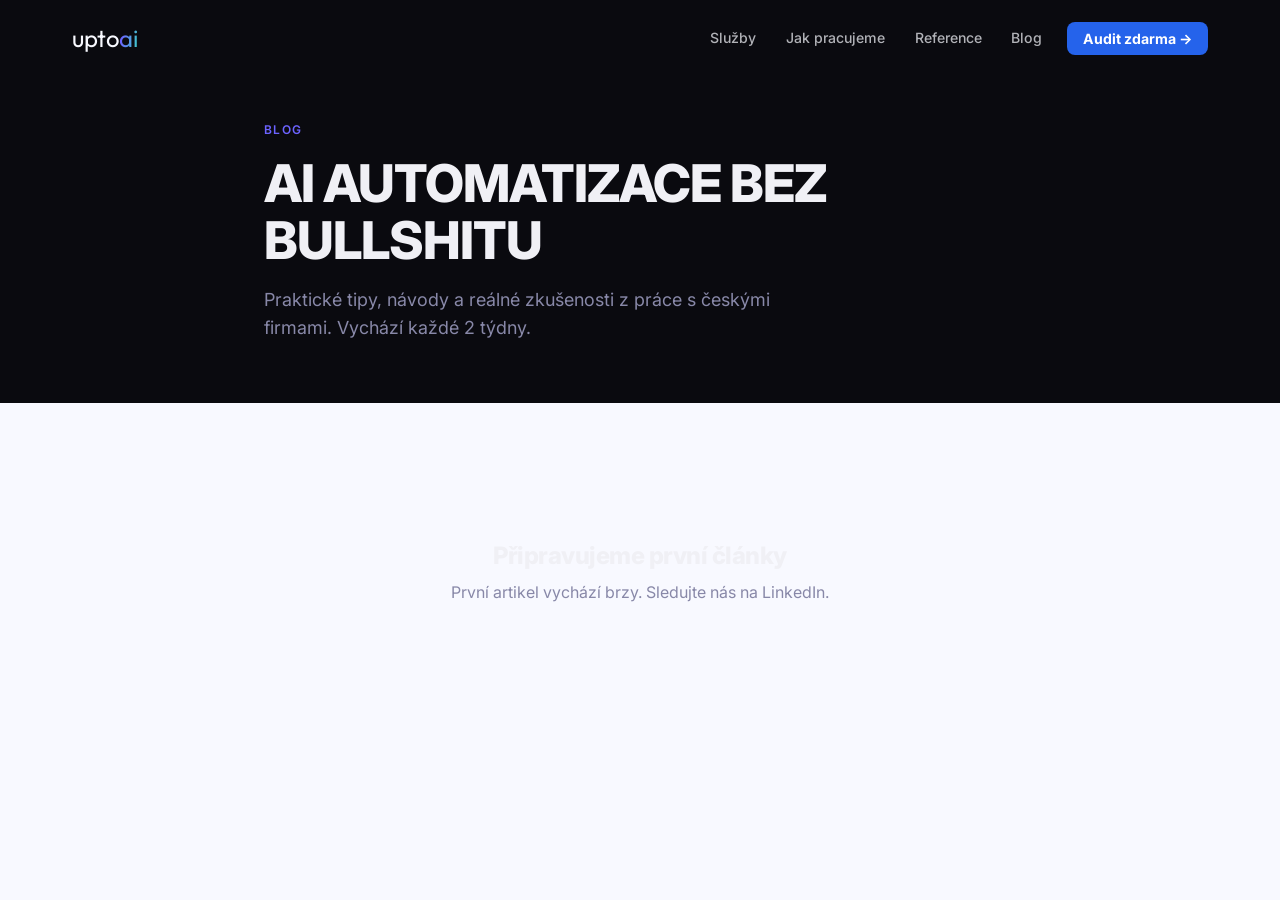
==== commit a5e03a61: "rebrand: wordmark uptoai v Outfit Regular, gradient ai - Nový font: Outfit Regular 400 (místo Inter " ====
--- a/blog/index.html
+++ b/blog/index.html
@@ -31,7 +31,7 @@
   </script>
   <link rel="preconnect" href="https://fonts.googleapis.com">
   <link rel="preconnect" href="https://fonts.gstatic.com" crossorigin>
-  <link href="https://fonts.googleapis.com/css2?family=Inter:wght@300;400;500;600;700;800&display=swap" rel="stylesheet">
+  <link href="https://fonts.googleapis.com/css2?family=Inter:wght@300;400;500;600;700;800&family=Outfit:wght@400&display=swap" rel="stylesheet">
   <link rel="stylesheet" href="/style.css">
   <style>
     .blog-hero {
@@ -145,7 +145,7 @@
   <nav id="nav">
     <div class="nav-inner">
       <a href="/" class="nav-logo">
-        <span class="logo-up">Up</span><span class="logo-to">To</span><span class="logo-ai">AI</span>
+        <span class="logo-upto">upto</span><span class="logo-ai">ai</span>
       </a>
       <ul class="nav-links">
         <li><a href="/#sluzby">Služby</a></li>
--- a/style.css
+++ b/style.css
@@ -166,13 +166,18 @@
 }
 .nav-logo {
   font-size: 1.5rem;
-  font-weight: 900;
-  letter-spacing: -0.03em;
+  font-weight: 400;
+  font-family: 'Outfit', system-ui, sans-serif;
+  letter-spacing: -0.02em;
   flex-shrink: 0;
 }
-.logo-up { color: var(--white); }
-.logo-to { color: var(--white); }
-.logo-ai { color: var(--teal); }
+.logo-upto { color: var(--white); }
+.logo-ai {
+  background: linear-gradient(100deg, #6c63ff 20%, #3ecfca 100%);
+  -webkit-background-clip: text;
+  -webkit-text-fill-color: transparent;
+  background-clip: text;
+}
 
 .nav-links {
   display: flex;
@@ -990,8 +995,9 @@
 }
 .footer-logo {
   font-size: 2rem;
-  font-weight: 900;
-  letter-spacing: -0.03em;
+  font-weight: 400;
+  font-family: 'Outfit', system-ui, sans-serif;
+  letter-spacing: -0.02em;
   margin-bottom: 0.5rem;
 }
 .footer-claim {
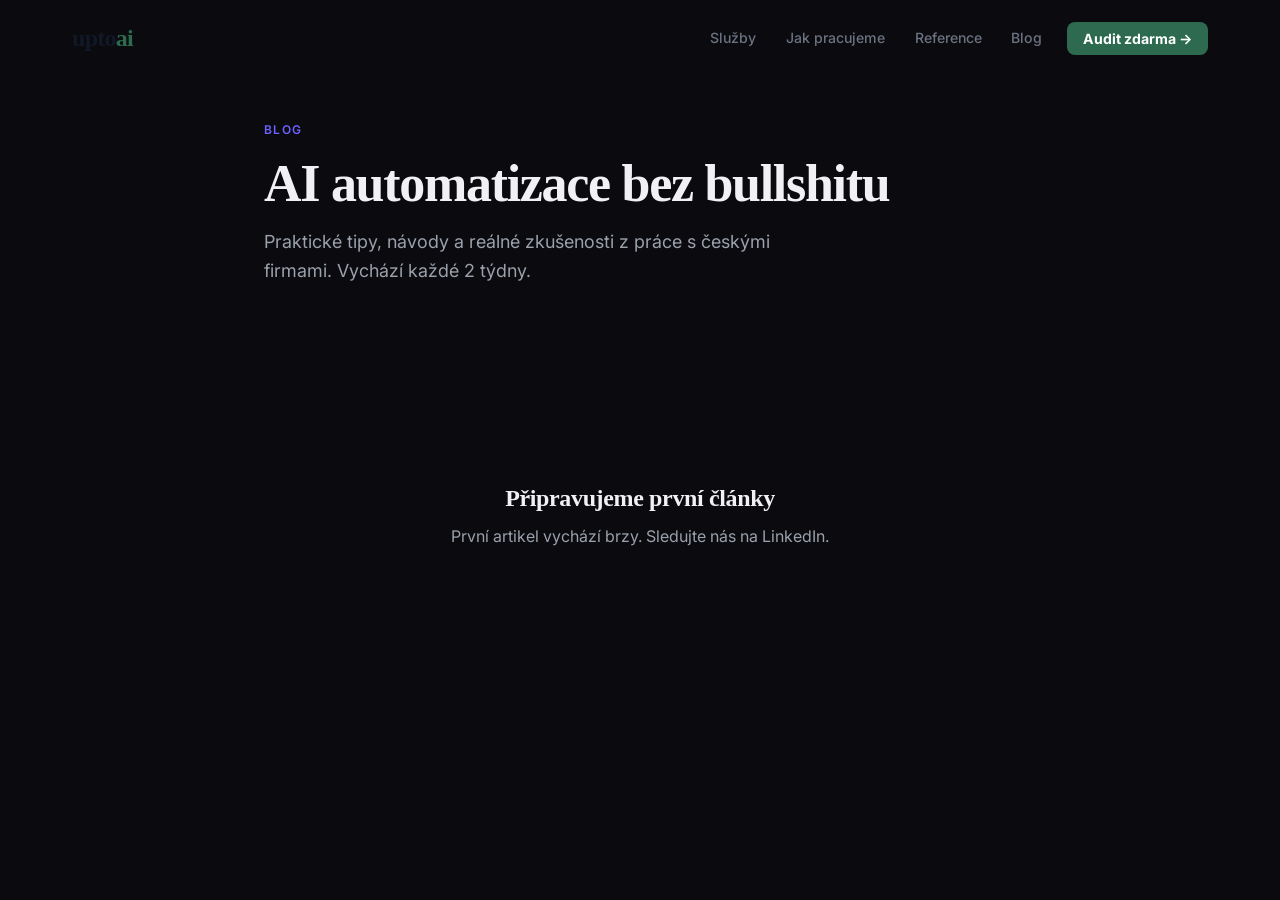
==== commit 2b99ca5d: "redesign: demo widget, editorial uses layout, gradients, hover effects - Replace console with animat" ====
--- a/blog/index.html
+++ b/blog/index.html
@@ -34,6 +34,8 @@
   <link href="https://fonts.googleapis.com/css2?family=Inter:wght@300;400;500;600;700;800&family=Outfit:wght@400&display=swap" rel="stylesheet">
   <link rel="stylesheet" href="/style.css">
   <style>
+    :root { --bg: #0a0a0f; --fg: #f0f0f5; --muted: #9aa1ab; --border: rgba(255,255,255,0.08); }
+    body { background: var(--bg); color: var(--fg); }
     .blog-hero {
       padding: 120px 0 60px;
       background: var(--bg, #0a0a0f);
--- a/style.css
+++ b/style.css
@@ -1,55 +1,67 @@
 /* ============================================
-   UPTOAI - CSS
-   AI pracuje. Vy rostete.
+   UPTOAI – CSS 2.0
+   Světlá verze · Lesní zelená · Fraunces serif
    ============================================ */
 
 *, *::before, *::after { box-sizing: border-box; margin: 0; padding: 0; }
 
 :root {
-  --black:       #0B0B18;
-  --dark:        #13132A;
-  --dark-card:   #1A1A35;
-  --white:       #F8F9FF;
-  --light:       #EEF0F8;
-  --blue:        #2563EB;
-  --blue-bright: #3B82F6;
-  --blue-glow:   rgba(37, 99, 235, 0.15);
-  --teal:        #00D4AA;
-  --teal-dim:    rgba(0, 212, 170, 0.12);
-  --gray:        #6B7280;
-  --gray-light:  #D1D5DB;
-  --gray-dim:    #374151;
-  --radius:      8px;
-  --radius-lg:   16px;
+  --bg:           #FAFAF8;
+  --bg-alt:       #F0EBE1;
+  --bg-dark:      #1A2A1F;
+  --bg-dark-card: #223328;
+  --text:         #111827;
+  --text-muted:   #6B7280;
+  --text-light:   #9CA3AF;
+  --green:        #2D6A4F;
+  --green-mid:    #40916C;
+  --green-light:  #52B788;
+  --green-pale:   rgba(45, 106, 79, 0.10);
+  --green-glow:   rgba(45, 106, 79, 0.16);
+  --border:       #E2DDD5;
+  --border-light: #EDE8E0;
+  --white:        #FFFFFF;
+  --radius:       8px;
+  --radius-lg:    16px;
 }
 
 html { scroll-behavior: smooth; }
 
 body {
   font-family: 'Inter', -apple-system, BlinkMacSystemFont, sans-serif;
-  background: var(--white);
-  color: var(--black);
+  background: var(--bg);
+  color: var(--text);
   line-height: 1.6;
   overflow-x: hidden;
 }
 
 /* === TYPOGRAPHY === */
+h1, h2, h3 {
+  font-family: 'Fraunces', Georgia, serif;
+  font-variation-settings: 'WONK' 1;
+}
 h1 {
-  font-size: clamp(3.5rem, 10vw, 7.5rem);
-  font-weight: 900;
-  line-height: 0.92;
-  letter-spacing: -0.02em;
+  font-size: clamp(3rem, 8vw, 6.5rem);
+  font-weight: 700;
+  line-height: 1.0;
+  letter-spacing: -0.025em;
+}
+h2 {
+  font-size: clamp(1.9rem, 4.5vw, 3rem);
+  font-weight: 600;
+  line-height: 1.08;
+  letter-spacing: -0.015em;
+}
+h3 { font-size: 1.2rem; font-weight: 600; letter-spacing: -0.01em; }
+h4 { font-size: 0.95rem; font-weight: 700; }
+h5 {
+  font-family: 'Inter', sans-serif;
+  font-size: 0.68rem;
+  font-weight: 700;
   text-transform: uppercase;
-}
-h2 {
-  font-size: clamp(2rem, 5vw, 3.2rem);
-  font-weight: 800;
-  line-height: 1.05;
-  letter-spacing: -0.02em;
-}
-h3 { font-size: 1.3rem; font-weight: 700; letter-spacing: -0.01em; }
-h4 { font-size: 0.95rem; font-weight: 700; }
-h5 { font-size: 0.68rem; font-weight: 700; text-transform: uppercase; letter-spacing: 0.14em; color: var(--gray); }
+  letter-spacing: 0.14em;
+  color: var(--text-muted);
+}
 
 a { color: inherit; text-decoration: none; }
 strong { font-weight: 700; }
@@ -59,7 +71,7 @@
   display: inline-flex;
   align-items: center;
   gap: 0.4rem;
-  background: var(--blue);
+  background: var(--green);
   color: #fff;
   padding: 0.85rem 1.6rem;
   border-radius: var(--radius);
@@ -67,8 +79,7 @@
   font-size: 0.95rem;
   transition: background 0.2s, transform 0.15s;
 }
-.btn-primary:hover { background: var(--blue-bright); transform: translateY(-1px); }
-
+.btn-primary:hover { background: var(--green-mid); transform: translateY(-1px); }
 .btn-primary.large { padding: 1.1rem 2rem; font-size: 1.05rem; }
 
 .btn-ghost {
@@ -76,20 +87,20 @@
   align-items: center;
   gap: 0.4rem;
   background: transparent;
-  color: rgba(248,249,255,0.7);
+  color: var(--text);
   padding: 0.85rem 1.6rem;
   border-radius: var(--radius);
   font-weight: 600;
   font-size: 0.95rem;
-  border: 1.5px solid rgba(248,249,255,0.2);
+  border: 1.5px solid var(--border);
   transition: border-color 0.2s, color 0.2s;
 }
-.btn-ghost:hover { border-color: rgba(248,249,255,0.5); color: var(--white); }
+.btn-ghost:hover { border-color: var(--green); color: var(--green); }
 
 .btn-primary-sm {
   display: inline-flex;
   align-items: center;
-  background: var(--blue);
+  background: var(--green);
   color: #fff;
   padding: 0.6rem 1.1rem;
   border-radius: var(--radius);
@@ -97,21 +108,21 @@
   font-size: 0.85rem;
   transition: background 0.2s;
 }
-.btn-primary-sm:hover { background: var(--blue-bright); }
+.btn-primary-sm:hover { background: var(--green-mid); }
 
 .btn-ghost-sm {
   display: inline-flex;
   align-items: center;
   background: transparent;
-  color: var(--black);
+  color: var(--text);
   padding: 0.6rem 1.1rem;
   border-radius: var(--radius);
   font-weight: 600;
   font-size: 0.85rem;
-  border: 1.5px solid var(--gray-light);
+  border: 1.5px solid var(--border);
   transition: border-color 0.2s, color 0.2s;
 }
-.btn-ghost-sm:hover { border-color: var(--blue); color: var(--blue); }
+.btn-ghost-sm:hover { border-color: var(--green); color: var(--green); }
 
 /* === LAYOUT === */
 .section-inner {
@@ -128,20 +139,21 @@
 .section-header p {
   margin-top: 0.8rem;
   font-size: 1.05rem;
-  color: var(--gray);
+  color: var(--text-muted);
   line-height: 1.7;
 }
 
 .section-eyebrow {
   display: inline-block;
+  font-family: 'Inter', sans-serif;
   font-size: 0.7rem;
   font-weight: 700;
   text-transform: uppercase;
   letter-spacing: 0.15em;
-  color: var(--blue);
+  color: var(--green);
   margin-bottom: 0.8rem;
 }
-.section-eyebrow.light { color: var(--teal); }
+.section-eyebrow.light { color: var(--green-light); }
 
 /* === NAV === */
 #nav {
@@ -151,9 +163,9 @@
   transition: background 0.3s, backdrop-filter 0.3s, box-shadow 0.3s;
 }
 #nav.scrolled {
-  background: rgba(11, 11, 24, 0.92);
+  background: rgba(250, 250, 248, 0.94);
   backdrop-filter: blur(12px);
-  box-shadow: 0 1px 0 rgba(255,255,255,0.06);
+  box-shadow: 0 1px 0 var(--border);
 }
 .nav-inner {
   max-width: 1200px;
@@ -165,19 +177,15 @@
   gap: 2rem;
 }
 .nav-logo {
+  font-family: 'Fraunces', serif;
   font-size: 1.5rem;
-  font-weight: 400;
-  font-family: 'Outfit', system-ui, sans-serif;
-  letter-spacing: -0.02em;
+  font-weight: 600;
+  font-variation-settings: 'WONK' 1;
+  letter-spacing: -0.03em;
   flex-shrink: 0;
 }
-.logo-upto { color: var(--white); }
-.logo-ai {
-  background: linear-gradient(100deg, #6c63ff 20%, #3ecfca 100%);
-  -webkit-background-clip: text;
-  -webkit-text-fill-color: transparent;
-  background-clip: text;
-}
+.logo-upto { color: var(--text); }
+.logo-ai { color: var(--green); }
 
 .nav-links {
   display: flex;
@@ -186,25 +194,25 @@
   list-style: none;
 }
 .nav-links a {
-  color: rgba(248,249,255,0.7);
+  color: var(--text-muted);
   font-size: 0.88rem;
   font-weight: 500;
   padding: 0.45rem 0.8rem;
   border-radius: var(--radius);
   transition: color 0.2s, background 0.2s;
 }
-.nav-links a:hover { color: var(--white); background: rgba(255,255,255,0.07); }
+.nav-links a:hover { color: var(--text); background: var(--bg-alt); }
 .nav-links a.nav-cta {
-  background: var(--blue);
+  background: var(--green);
   color: #fff;
   font-weight: 700;
   padding: 0.5rem 1rem;
   margin-left: 0.5rem;
 }
-.nav-links a.nav-cta:hover { background: var(--blue-bright); }
-.lang-sep { color: rgba(248,249,255,0.2); font-size: 0.8rem; padding: 0 0.1rem; }
-.lang-switch { font-size: 0.78rem !important; font-weight: 700 !important; letter-spacing: 0.08em; color: rgba(248,249,255,0.4) !important; }
-.lang-switch:hover { color: var(--teal) !important; background: transparent !important; }
+.nav-links a.nav-cta:hover { background: var(--green-mid); }
+.lang-sep { color: var(--border); font-size: 0.8rem; padding: 0 0.1rem; }
+.lang-switch { font-size: 0.78rem !important; font-weight: 700 !important; letter-spacing: 0.08em; color: var(--text-light) !important; }
+.lang-switch:hover { color: var(--green) !important; background: transparent !important; }
 
 .nav-burger {
   display: none;
@@ -219,7 +227,7 @@
   display: block;
   width: 24px;
   height: 2px;
-  background: var(--white);
+  background: var(--text);
   transition: transform 0.25s, opacity 0.25s;
 }
 .nav-burger.open span:nth-child(1) { transform: translateY(7px) rotate(45deg); }
@@ -228,8 +236,8 @@
 
 /* === HERO === */
 .hero {
-  background: var(--black);
-  color: var(--white);
+  background: var(--bg);
+  color: var(--text);
   min-height: 100svh;
   display: flex;
   flex-direction: column;
@@ -239,17 +247,17 @@
 .hero::before {
   content: '';
   position: absolute;
-  top: -200px; right: -200px;
-  width: 700px; height: 700px;
-  background: radial-gradient(circle, rgba(37,99,235,0.12) 0%, transparent 70%);
+  top: -120px; right: -100px;
+  width: 600px; height: 600px;
+  background: radial-gradient(circle, rgba(45,106,79,0.07) 0%, transparent 70%);
   pointer-events: none;
 }
 .hero::after {
   content: '';
   position: absolute;
-  bottom: 100px; left: -100px;
-  width: 400px; height: 400px;
-  background: radial-gradient(circle, rgba(0,212,170,0.07) 0%, transparent 70%);
+  bottom: 80px; left: -80px;
+  width: 350px; height: 350px;
+  background: radial-gradient(circle, rgba(240,235,225,0.9) 0%, transparent 70%);
   pointer-events: none;
 }
 .hero-inner {
@@ -271,16 +279,17 @@
   display: flex;
   align-items: center;
   gap: 0.5rem;
+  font-family: 'Inter', sans-serif;
   font-size: 0.78rem;
   font-weight: 600;
   text-transform: uppercase;
   letter-spacing: 0.15em;
-  color: var(--teal);
+  color: var(--green);
   margin-bottom: 1.5rem;
 }
 .pulse-dot {
   width: 8px; height: 8px;
-  background: var(--teal);
+  background: var(--green-light);
   border-radius: 50%;
   animation: pulse 2s ease-in-out infinite;
 }
@@ -290,12 +299,23 @@
 }
 
 .hero-headline {
-  color: var(--white);
+  color: var(--text);
   margin-bottom: 1.8rem;
+}
+.hero-headline em {
+  font-style: italic;
+  color: var(--green);
+}
+.hero-kw {
+  font-size: 1.05rem;
+  font-weight: 500;
+  color: var(--green);
+  margin-bottom: 0.75rem;
+  max-width: 520px;
 }
 .hero-sub {
   font-size: 1.05rem;
-  color: rgba(248,249,255,0.65);
+  color: var(--text-muted);
   line-height: 1.75;
   max-width: 520px;
   margin-bottom: 2.2rem;
@@ -314,37 +334,35 @@
 }
 .trust-item {
   font-size: 0.78rem;
-  color: rgba(248,249,255,0.45);
+  color: var(--text-light);
   display: flex;
   align-items: center;
   gap: 0.35rem;
 }
-.trust-icon {
-  color: var(--teal);
-  font-weight: 700;
-}
+.trust-icon { color: var(--green-light); font-weight: 700; }
+.trust-svg { color: var(--green-light); display: inline-block; vertical-align: middle; flex-shrink: 0; }
 .hero-accent-line {
   width: 48px;
   height: 3px;
-  background: linear-gradient(90deg, var(--teal), var(--blue));
+  background: linear-gradient(90deg, var(--green), var(--green-light));
   border-radius: 2px;
 }
 
-/* Hero card */
+/* Hero card – light version */
 .hero-card {
-  background: var(--dark-card);
-  border: 1px solid rgba(255,255,255,0.08);
+  background: var(--white);
+  border: 1px solid var(--border);
   border-radius: var(--radius-lg);
   overflow: hidden;
-  box-shadow: 0 24px 64px rgba(0,0,0,0.5), 0 0 0 1px rgba(37,99,235,0.1);
+  box-shadow: 0 8px 32px rgba(17,24,39,0.08), 0 2px 8px rgba(17,24,39,0.04);
 }
 .hc-header {
   display: flex;
   align-items: center;
   gap: 0.5rem;
   padding: 0.8rem 1.2rem;
-  border-bottom: 1px solid rgba(255,255,255,0.06);
-  background: rgba(255,255,255,0.02);
+  border-bottom: 1px solid var(--border-light);
+  background: var(--bg);
 }
 .hc-dot {
   width: 10px; height: 10px;
@@ -357,7 +375,7 @@
   margin-left: 0.25rem;
   font-size: 0.72rem;
   font-weight: 600;
-  color: rgba(248,249,255,0.4);
+  color: var(--text-light);
   letter-spacing: 0.05em;
 }
 .hc-body { padding: 1.5rem; }
@@ -370,31 +388,32 @@
 }
 .hc-metric-label {
   font-size: 0.75rem;
-  color: rgba(248,249,255,0.45);
+  color: var(--text-light);
   flex: 1;
   min-width: 100%;
   margin-bottom: 0.2rem;
 }
 .hc-metric-val {
+  font-family: 'Fraunces', serif;
   font-size: 2.4rem;
-  font-weight: 900;
-  color: var(--white);
-  letter-spacing: -0.03em;
+  font-weight: 700;
+  color: var(--text);
+  letter-spacing: -0.04em;
   line-height: 1;
 }
 .hc-metric-unit {
   font-size: 1rem;
   font-weight: 700;
-  color: var(--teal);
+  color: var(--green);
 }
 .hc-divider {
   height: 1px;
-  background: rgba(255,255,255,0.06);
+  background: var(--border-light);
   margin: 0.25rem 0;
 }
 .hc-log {
   padding: 1rem 1.2rem;
-  border-top: 1px solid rgba(255,255,255,0.06);
+  border-top: 1px solid var(--border-light);
   display: flex;
   flex-direction: column;
   gap: 0.5rem;
@@ -404,13 +423,14 @@
   align-items: center;
   gap: 0.5rem;
   font-size: 0.78rem;
-  color: rgba(248,249,255,0.45);
-}
-.hc-log-item.active { color: var(--teal); }
-.log-check { color: var(--teal); font-weight: 700; }
+  color: var(--text-light);
+}
+.hc-log-item.active { color: var(--green); }
+.log-check { color: var(--green-light); font-weight: 700; }
+.log-svg { color: var(--green-light); display: inline-block; vertical-align: middle; flex-shrink: 0; }
 .log-dot {
   width: 6px; height: 6px;
-  background: var(--teal);
+  background: var(--green-light);
   border-radius: 50%;
   animation: pulse 1.5s ease-in-out infinite;
 }
@@ -418,9 +438,9 @@
 /* Ticker */
 .hero-ticker {
   overflow: hidden;
-  border-top: 1px solid rgba(255,255,255,0.07);
+  border-top: 1px solid var(--border);
   padding: 0.9rem 0;
-  background: rgba(255,255,255,0.02);
+  background: var(--bg-alt);
   position: relative;
   z-index: 1;
 }
@@ -432,7 +452,7 @@
   font-size: 0.7rem;
   font-weight: 700;
   letter-spacing: 0.1em;
-  color: rgba(248,249,255,0.35);
+  color: var(--text-light);
 }
 .ticker-inner span { flex-shrink: 0; }
 @keyframes ticker {
@@ -440,16 +460,64 @@
   to   { transform: translateX(-50%); }
 }
 
+/* === VÝSLEDKY V ČÍSLECH === */
+.vysledky {
+  background: var(--bg-dark);
+  border-bottom: 1px solid rgba(255,255,255,0.08);
+}
+.vysledky .section-inner { padding: 3rem 2rem; }
+.vysledky-grid {
+  display: flex;
+  align-items: center;
+  justify-content: space-between;
+  gap: 1rem;
+}
+.vysledky-item {
+  flex: 1;
+  display: flex;
+  flex-direction: column;
+  align-items: center;
+  text-align: center;
+  gap: 0.5rem;
+  padding: 1rem;
+}
+.vy-num {
+  font-family: 'Fraunces', serif;
+  font-size: clamp(2.2rem, 5vw, 3.5rem);
+  font-weight: 700;
+  color: #fff;
+  letter-spacing: -0.03em;
+  line-height: 1;
+}
+.vy-unit {
+  font-size: 0.55em;
+  color: var(--green-light);
+  font-weight: 700;
+  margin-left: 2px;
+}
+.vy-label {
+  font-size: 0.78rem;
+  color: rgba(255,255,255,0.45);
+  line-height: 1.5;
+  max-width: 160px;
+}
+.vy-divider {
+  width: 1px;
+  height: 60px;
+  background: rgba(255,255,255,0.1);
+  flex-shrink: 0;
+}
+
 /* === SLUŽBY === */
-.sluzby { background: var(--white); }
+.sluzby { background: var(--bg); }
 .sluzby-grid {
   display: grid;
   grid-template-columns: repeat(2, 1fr);
   gap: 1.5rem;
 }
 .sluzba-card {
-  background: var(--light);
-  border: 1.5px solid transparent;
+  background: var(--white);
+  border: 1.5px solid var(--border);
   border-radius: var(--radius-lg);
   padding: 2rem;
   display: flex;
@@ -458,145 +526,112 @@
   transition: border-color 0.2s, box-shadow 0.2s;
 }
 .sluzba-card:hover {
-  border-color: var(--gray-light);
-  box-shadow: 0 4px 24px rgba(0,0,0,0.06);
+  border-color: var(--green-light);
+  box-shadow: 0 4px 24px rgba(45,106,79,0.08);
 }
 .sluzba-card.featured {
-  background: var(--black);
-  color: var(--white);
-  border-color: rgba(37,99,235,0.3);
-  box-shadow: 0 0 0 1px rgba(37,99,235,0.15), 0 8px 32px rgba(0,0,0,0.12);
+  background: var(--bg-dark);
+  color: #fff;
+  border-color: rgba(82,183,136,0.3);
+  box-shadow: 0 0 0 1px rgba(82,183,136,0.15), 0 8px 32px rgba(0,0,0,0.12);
 }
 .sluzba-card.featured:hover {
-  border-color: var(--blue);
-  box-shadow: 0 0 0 1px var(--blue), 0 8px 40px rgba(37,99,235,0.15);
+  border-color: var(--green-light);
+  box-shadow: 0 0 0 1px var(--green-light), 0 8px 40px rgba(45,106,79,0.2);
 }
 .sluzba-num {
+  font-family: 'Inter', sans-serif;
   font-size: 0.65rem;
   font-weight: 800;
   letter-spacing: 0.15em;
-  color: var(--gray);
+  color: var(--text-light);
   text-transform: uppercase;
 }
-.sluzba-card.featured .sluzba-num { color: var(--teal); }
-.sluzba-card h3 { font-size: 1.2rem; }
-.sluzba-card.featured h3 { color: var(--white); }
-.sluzba-card p { font-size: 0.9rem; color: var(--gray); line-height: 1.7; }
-.sluzba-card.featured p { color: rgba(248,249,255,0.6); }
+.sluzba-card.featured .sluzba-num { color: var(--green-light); }
+.sluzba-card h3 { font-size: 1.15rem; color: var(--text); }
+.sluzba-card.featured h3 { color: #fff; }
+.sluzba-card p { font-size: 0.9rem; color: var(--text-muted); line-height: 1.7; }
+.sluzba-card.featured p { color: rgba(255,255,255,0.6); }
 .sluzba-list {
   list-style: none;
   display: flex;
   flex-direction: column;
   gap: 0.4rem;
   font-size: 0.85rem;
-  color: var(--gray);
+  color: var(--text-muted);
   flex: 1;
 }
-.sluzba-card.featured .sluzba-list { color: rgba(248,249,255,0.55); }
+.sluzba-card.featured .sluzba-list { color: rgba(255,255,255,0.55); }
 .sluzba-list li::before {
   content: '→ ';
-  color: var(--blue);
-  font-weight: 700;
-}
-.sluzba-card.featured .sluzba-list li::before { color: var(--teal); }
+  color: var(--green);
+  font-weight: 700;
+}
+.sluzba-card.featured .sluzba-list li::before { color: var(--green-light); }
 .sluzba-footer {
   display: flex;
   align-items: center;
   justify-content: space-between;
   margin-top: auto;
   padding-top: 1rem;
-  border-top: 1px solid rgba(0,0,0,0.07);
+  border-top: 1px solid var(--border-light);
 }
 .sluzba-card.featured .sluzba-footer { border-color: rgba(255,255,255,0.08); }
 .sluzba-price {
-  font-size: 1rem;
-  font-weight: 800;
-  color: var(--black);
+  font-family: 'Fraunces', serif;
+  font-size: 1.1rem;
+  font-weight: 600;
+  color: var(--text);
   display: block;
 }
 .sluzba-scope {
   display: block;
   font-size: 0.72rem;
-  color: #9CA3AF;
+  color: var(--text-light);
   margin-top: 0.2rem;
   line-height: 1.4;
 }
-.sluzba-card.featured .sluzba-price { color: var(--teal); }
-.sluzba-card.featured .sluzba-scope { color: rgba(248,249,255,0.35); }
+.sluzba-card.featured .sluzba-price { color: var(--green-light); }
+.sluzba-card.featured .sluzba-scope { color: rgba(255,255,255,0.35); }
 
 /* === PRO KOHO === */
 .prokoho {
-  background: var(--black);
-  color: var(--white);
-}
-.prokoho-inner {
-  display: flex;
-  gap: 5rem;
-  align-items: flex-start;
-}
-.prokoho-left {
-  flex: 0 0 340px;
-  position: sticky;
-  top: 8rem;
-}
-.prokoho-left h2 { color: var(--white); margin-bottom: 1rem; }
-.prokoho-lead {
+  background: var(--bg-alt);
+  color: var(--text);
+}
+.prokoho .section-header { margin-bottom: 2.5rem; }
+.painpoints-grid {
+  display: grid;
+  grid-template-columns: repeat(3, 1fr);
+  gap: 1.25rem;
+  margin-bottom: 3rem;
+}
+.pain-card {
+  background: var(--white);
+  border-radius: var(--radius-lg);
+  padding: 1.5rem 1.75rem;
+  border-left: 3px solid var(--green-light);
+}
+.pain-text {
+  font-size: 0.95rem;
+  color: var(--text);
+  line-height: 1.65;
+  font-style: italic;
+}
+.prokoho-cta {
+  text-align: center;
+  display: flex;
+  flex-direction: column;
+  align-items: center;
+  gap: 1.25rem;
+}
+.prokoho-cta p {
   font-size: 1rem;
-  color: rgba(248,249,255,0.6);
-  line-height: 1.75;
-  margin-bottom: 2rem;
-}
-.prokoho-right {
-  flex: 1;
-  display: flex;
-  flex-direction: column;
-  gap: 1.25rem;
-}
-.fit-card {
-  border-radius: var(--radius-lg);
-  padding: 1.75rem;
-  border: 1.5px solid transparent;
-}
-.fit-card.fit-yes {
-  background: rgba(0,212,170,0.07);
-  border-color: rgba(0,212,170,0.2);
-}
-.fit-card.fit-no {
-  background: rgba(239,68,68,0.05);
-  border-color: rgba(239,68,68,0.15);
-}
-.fit-header {
-  display: flex;
-  align-items: center;
-  gap: 0.75rem;
-  margin-bottom: 1rem;
-}
-.fit-icon {
-  width: 28px; height: 28px;
-  display: flex;
-  align-items: center;
-  justify-content: center;
-  border-radius: 50%;
-  font-weight: 800;
-  font-size: 0.9rem;
-  flex-shrink: 0;
-}
-.fit-yes .fit-icon { background: rgba(0,212,170,0.15); color: var(--teal); }
-.fit-no .fit-icon { background: rgba(239,68,68,0.1); color: #EF4444; }
-.fit-card h4 { font-size: 0.9rem; color: rgba(248,249,255,0.8); }
-.fit-card ul {
-  list-style: none;
-  display: flex;
-  flex-direction: column;
-  gap: 0.5rem;
-  font-size: 0.88rem;
-  color: rgba(248,249,255,0.55);
-}
-.fit-yes li::before { content: '✓  '; color: var(--teal); font-weight: 700; }
-.fit-no li::before { content: '✕  '; color: #EF4444; font-weight: 700; }
+  color: var(--text-muted);
+}
 
 /* === JAK PRACUJEME === */
-.jak { background: var(--light); }
+.jak { background: var(--bg); }
 .jak-steps {
   display: flex;
   align-items: flex-start;
@@ -612,69 +647,70 @@
   padding: 0 1.5rem;
 }
 .jak-step-num {
+  font-family: 'Fraunces', serif;
   width: 56px; height: 56px;
-  background: var(--blue);
+  background: var(--green);
   color: #fff;
   border-radius: 50%;
   display: flex;
   align-items: center;
   justify-content: center;
-  font-size: 1.2rem;
-  font-weight: 900;
+  font-size: 1.3rem;
+  font-weight: 600;
   margin-bottom: 1.25rem;
   position: relative;
   z-index: 1;
   flex-shrink: 0;
-  box-shadow: 0 0 0 6px rgba(37,99,235,0.1);
-}
-.jak-step-content h3 { margin-bottom: 0.6rem; }
-.jak-step-content p { font-size: 0.88rem; color: var(--gray); line-height: 1.7; }
+  box-shadow: 0 0 0 6px var(--green-pale);
+}
+.jak-step-content h3 { margin-bottom: 0.6rem; color: var(--text); }
+.jak-step-content p { font-size: 0.88rem; color: var(--text-muted); line-height: 1.7; }
 .jak-time {
   display: inline-block;
   margin-top: 0.75rem;
+  font-family: 'Inter', sans-serif;
   font-size: 0.72rem;
   font-weight: 700;
   text-transform: uppercase;
   letter-spacing: 0.1em;
-  color: var(--blue);
-  background: var(--blue-glow);
+  color: var(--green);
+  background: var(--green-pale);
   padding: 0.3rem 0.7rem;
   border-radius: 20px;
 }
 .jak-connector {
   flex: 0 0 2px;
   height: 2px;
-  background: linear-gradient(90deg, var(--blue), var(--teal));
+  background: linear-gradient(90deg, var(--green), var(--green-light));
   margin-top: 28px;
   opacity: 0.3;
 }
 
 /* === PROČ UPTOAI === */
-.proc { background: var(--black); color: var(--white); }
+.proc { background: var(--bg-dark); color: #fff; }
 .proc-grid {
   display: grid;
   grid-template-columns: 1fr 420px;
   gap: 5rem;
   align-items: start;
 }
-.proc-left h2 { color: var(--white); margin-bottom: 1.25rem; }
+.proc-left h2 { color: #fff; margin-bottom: 1.25rem; }
 .proc-lead {
   font-size: 1.05rem;
-  color: rgba(248,249,255,0.65);
+  color: rgba(255,255,255,0.65);
   line-height: 1.8;
   margin-bottom: 1rem;
 }
-.proc-left p { font-size: 0.92rem; color: rgba(248,249,255,0.5); line-height: 1.8; margin-bottom: 1rem; }
-.proc-tools {
-  margin-bottom: 1.75rem;
-}
+.proc-left p { font-size: 0.92rem; color: rgba(255,255,255,0.5); line-height: 1.8; margin-bottom: 1rem; }
+.proc-tools { margin-bottom: 1.75rem; }
 .proc-tools-label {
   display: block;
+  font-family: 'Inter', sans-serif;
   font-size: 0.72rem;
   font-weight: 700;
   letter-spacing: 0.1em;
   text-transform: uppercase;
-  color: rgba(248,249,255,0.3);
+  color: rgba(255,255,255,0.3);
   margin-bottom: 0.75rem;
 }
 .proc-tools-row {
@@ -685,9 +721,9 @@
 .tool-badge {
   font-size: 0.78rem;
   font-weight: 600;
-  color: rgba(248,249,255,0.55);
-  background: rgba(248,249,255,0.06);
-  border: 1px solid rgba(248,249,255,0.1);
+  color: rgba(255,255,255,0.55);
+  background: rgba(255,255,255,0.06);
+  border: 1px solid rgba(255,255,255,0.1);
   border-radius: 6px;
   padding: 0.3rem 0.75rem;
   letter-spacing: 0.02em;
@@ -705,23 +741,31 @@
 }
 .val-icon {
   flex-shrink: 0;
-  color: var(--teal);
+  color: var(--green-light);
   font-weight: 900;
   font-size: 1.1rem;
   margin-top: 2px;
 }
+.val-mark {
+  flex-shrink: 0;
+  width: 6px;
+  height: 6px;
+  border-radius: 50%;
+  background: var(--green-light);
+  margin-top: 8px;
+}
 .proc-val strong {
   display: block;
   font-size: 0.95rem;
-  color: var(--white);
+  color: #fff;
   margin-bottom: 0.2rem;
 }
-.proc-val span { font-size: 0.85rem; color: rgba(248,249,255,0.45); line-height: 1.6; }
+.proc-val span { font-size: 0.85rem; color: rgba(255,255,255,0.45); line-height: 1.6; }
 
 /* Adam card */
 .adam-card {
-  background: var(--dark-card);
-  border: 1px solid rgba(255,255,255,0.07);
+  background: var(--bg-dark-card);
+  border: 1px solid rgba(255,255,255,0.08);
   border-radius: var(--radius-lg);
   padding: 2rem;
   position: sticky;
@@ -729,7 +773,7 @@
 }
 .adam-avatar {
   width: 56px; height: 56px;
-  background: linear-gradient(135deg, var(--blue), var(--teal));
+  background: linear-gradient(135deg, var(--green), var(--green-light));
   border-radius: 50%;
   display: flex;
   align-items: center;
@@ -740,11 +784,11 @@
   margin-bottom: 0.75rem;
 }
 .adam-info { margin-bottom: 1.25rem; }
-.adam-info strong { display: block; color: var(--white); font-size: 1rem; }
-.adam-info span { font-size: 0.8rem; color: rgba(248,249,255,0.4); }
+.adam-info strong { display: block; color: #fff; font-size: 1rem; }
+.adam-info span { font-size: 0.8rem; color: rgba(255,255,255,0.4); }
 .adam-bio {
   font-size: 0.83rem;
-  color: rgba(248,249,255,0.45);
+  color: rgba(255,255,255,0.45);
   line-height: 1.7;
   margin-bottom: 1rem;
 }
@@ -756,17 +800,18 @@
 .adam-link {
   font-size: 0.8rem;
   font-weight: 600;
-  color: var(--teal);
+  color: var(--green-light);
   text-decoration: none;
   letter-spacing: 0.02em;
 }
 .adam-link:hover { text-decoration: underline; }
 .adam-card blockquote {
-  font-size: 0.88rem;
-  color: rgba(248,249,255,0.6);
+  font-family: 'Fraunces', serif;
+  font-style: italic;
+  font-size: 0.95rem;
+  color: rgba(255,255,255,0.65);
   line-height: 1.75;
-  font-style: italic;
-  border-left: 2px solid var(--teal);
+  border-left: 2px solid var(--green-light);
   padding-left: 1rem;
   margin-bottom: 1.5rem;
 }
@@ -779,18 +824,86 @@
   font-size: 0.72rem;
   font-weight: 600;
   background: rgba(255,255,255,0.06);
-  color: rgba(248,249,255,0.5);
+  color: rgba(255,255,255,0.5);
   padding: 0.3rem 0.6rem;
   border-radius: 4px;
   border: 1px solid rgba(255,255,255,0.08);
 }
 
-/* === FAQ === */
+/* === REFERENCE === */
+.reference { background: var(--bg-alt); }
+.ref-grid {
+  display: grid;
+  grid-template-columns: repeat(2, 1fr);
+  gap: 1.5rem;
+}
+.ref-card {
+  background: var(--white);
+  border: 1.5px solid var(--border);
+  border-radius: var(--radius-lg);
+  padding: 1.75rem;
+  display: flex;
+  flex-direction: column;
+  gap: 1rem;
+  transition: border-color 0.2s, box-shadow 0.2s;
+}
+.ref-card:hover {
+  border-color: var(--green-light);
+  box-shadow: 0 4px 24px rgba(45,106,79,0.08);
+}
+.ref-stars { color: #F59E0B; font-size: 0.9rem; letter-spacing: 2px; }
+.ref-card blockquote {
+  font-family: 'Fraunces', serif;
+  font-style: italic;
+  font-size: 0.92rem;
+  color: var(--text-muted);
+  line-height: 1.75;
+  flex: 1;
+}
+.ref-card blockquote::before { content: '"'; color: var(--green); font-size: 1.5rem; font-style: normal; line-height: 0; vertical-align: -0.4em; margin-right: 2px; }
+.ref-author {
+  display: flex;
+  align-items: center;
+  gap: 0.75rem;
+}
+.ref-avatar {
+  width: 40px; height: 40px;
+  background: linear-gradient(135deg, var(--green), var(--green-light));
+  border-radius: 50%;
+  display: flex;
+  align-items: center;
+  justify-content: center;
+  font-size: 0.7rem;
+  font-weight: 800;
+  color: #fff;
+  flex-shrink: 0;
+}
+.ref-info strong { display: block; font-size: 0.88rem; color: var(--text); }
+.ref-info span { font-size: 0.75rem; color: var(--text-muted); }
+.ref-result {
+  display: flex;
+  align-items: baseline;
+  gap: 0.5rem;
+  padding-top: 0.75rem;
+  border-top: 1px solid var(--border-light);
+}
+.ref-result-num {
+  font-family: 'Fraunces', serif;
+  font-size: 1.5rem;
+  font-weight: 600;
+  color: var(--green);
+  letter-spacing: -0.02em;
+}
+.ref-result-label { font-size: 0.75rem; color: var(--text-muted); }
+
 /* === CASE STUDY === */
-.casestudy { background: var(--dark); padding: 5rem 0; }
+.casestudy { background: var(--bg-dark); padding: 5rem 0; }
+.casestudy .section-header h2 { color: #fff; }
+.casestudy .section-header p { color: rgba(255,255,255,0.55); }
+.casestudy .section-eyebrow { color: var(--green-light); }
 .cs-card {
-  background: var(--dark-card);
-  border: 1px solid rgba(255,255,255,0.07);
+  background: var(--bg-dark-card);
+  border: 1px solid rgba(255,255,255,0.08);
   border-radius: var(--radius-lg);
   padding: 2.5rem;
   max-width: 900px;
@@ -806,15 +919,15 @@
 .cs-industry {
   font-size: 0.8rem;
   font-weight: 700;
-  color: var(--teal);
+  color: var(--green-light);
   text-transform: uppercase;
   letter-spacing: 0.08em;
 }
 .cs-timeframe {
   font-size: 0.78rem;
-  color: rgba(248,249,255,0.4);
-  background: rgba(248,249,255,0.06);
-  border: 1px solid rgba(248,249,255,0.1);
+  color: rgba(255,255,255,0.4);
+  background: rgba(255,255,255,0.06);
+  border: 1px solid rgba(255,255,255,0.1);
   border-radius: 20px;
   padding: 0.2rem 0.75rem;
 }
@@ -836,46 +949,111 @@
   display: inline-block;
 }
 .cs-col-label.before { background: rgba(239,68,68,0.15); color: #EF4444; }
-.cs-col-label.after  { background: rgba(0,212,170,0.15); color: var(--teal); }
+.cs-col-label.after  { background: rgba(82,183,136,0.15); color: var(--green-light); }
 .cs-col ul { list-style: none; display: flex; flex-direction: column; gap: 0.75rem; }
 .cs-col li {
   font-size: 0.85rem;
   line-height: 1.65;
-  color: rgba(248,249,255,0.6);
+  color: rgba(255,255,255,0.6);
   padding-left: 1rem;
   position: relative;
 }
 .cs-col li::before { content: '·'; position: absolute; left: 0; }
 .cs-before li::before { color: #EF4444; }
-.cs-after li::before { color: var(--teal); }
+.cs-after li::before { color: var(--green-light); }
 .cs-results {
   display: grid;
   grid-template-columns: repeat(4, 1fr);
   gap: 1rem;
   padding: 2rem 0;
-  border-top: 1px solid rgba(255,255,255,0.06);
-  border-bottom: 1px solid rgba(255,255,255,0.06);
+  border-top: 1px solid rgba(255,255,255,0.07);
+  border-bottom: 1px solid rgba(255,255,255,0.07);
   margin-bottom: 2rem;
 }
 @media (max-width: 640px) { .cs-results { grid-template-columns: 1fr 1fr; } }
 .cs-result-item { text-align: center; }
 .cs-num {
+  font-family: 'Fraunces', serif;
   display: block;
   font-size: 1.6rem;
-  font-weight: 900;
-  color: var(--teal);
+  font-weight: 600;
+  color: var(--green-light);
   line-height: 1.1;
 }
-.cs-label { font-size: 0.75rem; color: rgba(248,249,255,0.4); line-height: 1.4; margin-top: 0.3rem; display: block; }
+.cs-label { font-size: 0.75rem; color: rgba(255,255,255,0.4); line-height: 1.4; margin-top: 0.3rem; display: block; }
 .cs-cta {
   display: flex;
   align-items: center;
   gap: 1.5rem;
   flex-wrap: wrap;
 }
-.cs-note { font-size: 0.8rem; color: rgba(248,249,255,0.35); }
-
-.faq { background: var(--white); }
+.cs-note { font-size: 0.8rem; color: rgba(255,255,255,0.35); }
+
+/* === ROI KALKULÁTOR === */
+.roi-calc { background: var(--bg-alt); }
+.roi-calc h2 { color: var(--text); }
+.roi-calc .section-header p { color: var(--text-muted); }
+.roi-calc .section-eyebrow { color: var(--green); }
+.calc-card {
+  display: grid;
+  grid-template-columns: 1fr 1fr;
+  gap: 3rem;
+  background: var(--white);
+  border: 1px solid var(--border);
+  border-radius: var(--radius-lg);
+  padding: 2.5rem;
+  max-width: 860px;
+  margin: 0 auto;
+  box-shadow: 0 4px 16px rgba(17,24,39,0.05);
+}
+@media (max-width: 700px) { .calc-card { grid-template-columns: 1fr; } }
+.calc-inputs { display: flex; flex-direction: column; gap: 2rem; }
+.calc-group { display: flex; flex-direction: column; gap: 0.75rem; }
+.calc-label { font-size: 0.82rem; color: var(--text-muted); font-weight: 500; }
+.calc-input-row { display: flex; align-items: center; gap: 1rem; }
+.calc-slider {
+  flex: 1;
+  -webkit-appearance: none;
+  height: 4px;
+  border-radius: 2px;
+  background: var(--border);
+  outline: none;
+}
+.calc-slider::-webkit-slider-thumb {
+  -webkit-appearance: none;
+  width: 18px; height: 18px;
+  border-radius: 50%;
+  background: var(--green);
+  cursor: pointer;
+  box-shadow: 0 0 0 3px var(--green-pale);
+}
+.calc-val { font-size: 0.9rem; font-weight: 700; color: var(--text); min-width: 60px; text-align: right; }
+.calc-result {
+  display: flex;
+  flex-direction: column;
+  justify-content: center;
+  gap: 1.5rem;
+  border-left: 1px solid var(--border);
+  padding-left: 3rem;
+}
+@media (max-width: 700px) { .calc-result { border-left: none; border-top: 1px solid var(--border); padding-left: 0; padding-top: 2rem; } }
+.calc-result-label { font-size: 0.78rem; color: var(--text-light); text-transform: uppercase; letter-spacing: 0.08em; display: block; margin-bottom: 0.5rem; }
+.calc-result-num {
+  font-family: 'Fraunces', serif;
+  font-size: 2.2rem;
+  font-weight: 600;
+  color: #DC2626;
+  line-height: 1.1;
+}
+.calc-result-sub { display: flex; flex-direction: column; gap: 0.6rem; }
+.calc-sub-item { display: flex; justify-content: space-between; align-items: baseline; gap: 1rem; }
+.calc-sub-label { font-size: 0.78rem; color: var(--text-light); }
+.calc-sub-val { font-size: 0.88rem; font-weight: 700; color: var(--text-muted); }
+.calc-sub-val.green { color: var(--green); }
+.calc-cta { margin-top: 0.5rem; text-align: center; }
+
+/* === FAQ === */
+.faq { background: var(--bg); }
 .faq-grid {
   display: grid;
   grid-template-columns: repeat(2, 1fr);
@@ -884,18 +1062,20 @@
   margin: 0 auto;
 }
 .faq-item {
-  border: 1.5px solid var(--gray-light);
+  border: 1.5px solid var(--border);
   border-radius: var(--radius);
   overflow: hidden;
   transition: border-color 0.2s;
-}
-.faq-item[open] { border-color: var(--blue); }
+  background: var(--white);
+}
+.faq-item[open] { border-color: var(--green); }
 .faq-item summary {
   list-style: none;
   cursor: pointer;
   padding: 1.1rem 1.25rem;
   font-weight: 700;
   font-size: 0.92rem;
+  color: var(--text);
   display: flex;
   justify-content: space-between;
   align-items: center;
@@ -907,7 +1087,7 @@
   content: '+';
   font-size: 1.2rem;
   font-weight: 400;
-  color: var(--blue);
+  color: var(--green);
   flex-shrink: 0;
   transition: transform 0.2s;
 }
@@ -915,13 +1095,29 @@
 .faq-item p {
   padding: 0 1.25rem 1.25rem;
   font-size: 0.88rem;
-  color: var(--gray);
+  color: var(--text-muted);
   line-height: 1.75;
 }
-.faq-item p a { color: var(--blue); text-decoration: underline; }
+.faq-item p a { color: var(--green); text-decoration: underline; }
+
+/* === BOOKING === */
+.booking { background: var(--bg-alt); }
+.booking .section-header { margin-bottom: 2.5rem; }
+.booking .section-eyebrow { color: var(--green); }
+.booking h2 { color: var(--text); }
+.booking-sub {
+  color: var(--text-muted);
+  max-width: 520px;
+  margin: 0.75rem auto 0;
+}
+.calendly-inline-widget {
+  border-radius: 1rem;
+  overflow: hidden;
+  border: 1px solid var(--border);
+}
 
 /* === KONTAKT === */
-.kontakt { background: var(--light); }
+.kontakt { background: var(--bg); }
 .contact-form {
   max-width: 720px;
   margin: 0 auto;
@@ -940,33 +1136,34 @@
   gap: 0.4rem;
 }
 .form-group label {
+  font-family: 'Inter', sans-serif;
   font-size: 0.78rem;
   font-weight: 700;
   text-transform: uppercase;
   letter-spacing: 0.08em;
-  color: var(--gray);
+  color: var(--text-muted);
 }
 .form-group input,
 .form-group select,
 .form-group textarea {
   background: var(--white);
-  border: 1.5px solid var(--gray-light);
+  border: 1.5px solid var(--border);
   border-radius: var(--radius);
   padding: 0.75rem 1rem;
   font-family: inherit;
   font-size: 0.92rem;
-  color: var(--black);
+  color: var(--text);
   transition: border-color 0.2s;
   outline: none;
 }
 .form-group input:focus,
 .form-group select:focus,
-.form-group textarea:focus { border-color: var(--blue); }
+.form-group textarea:focus { border-color: var(--green); }
 .form-group select { appearance: none; background-image: url("data:image/svg+xml,%3Csvg xmlns='http://www.w3.org/2000/svg' width='12' height='8' viewBox='0 0 12 8'%3E%3Cpath d='M1 1l5 5 5-5' stroke='%236B7280' stroke-width='1.5' fill='none' stroke-linecap='round'/%3E%3C/svg%3E"); background-repeat: no-repeat; background-position: right 1rem center; padding-right: 2.5rem; }
 .form-group textarea { resize: vertical; }
 .form-note-top {
   font-size: 0.92rem;
-  color: var(--gray);
+  color: var(--text-muted);
   margin-top: 0.5rem;
 }
 .form-submit {
@@ -976,14 +1173,14 @@
   gap: 0.75rem;
   margin-top: 0.5rem;
 }
-.form-alt { font-size: 0.85rem; color: var(--gray); }
-.form-alt a { color: var(--blue); text-decoration: underline; }
+.form-alt { font-size: 0.85rem; color: var(--text-muted); }
+.form-alt a { color: var(--green); text-decoration: underline; }
 
 /* === FOOTER === */
-footer { background: var(--black); color: var(--white); }
+footer { background: var(--bg-dark); color: #fff; }
 .footer-accent-line {
   height: 3px;
-  background: linear-gradient(90deg, var(--blue), var(--teal), var(--blue));
+  background: linear-gradient(90deg, var(--green), var(--green-light), var(--green));
 }
 .footer-inner {
   max-width: 1200px;
@@ -994,247 +1191,64 @@
   gap: 3rem;
 }
 .footer-logo {
+  font-family: 'Fraunces', serif;
+  font-variation-settings: 'WONK' 1;
   font-size: 2rem;
-  font-weight: 400;
-  font-family: 'Outfit', system-ui, sans-serif;
-  letter-spacing: -0.02em;
+  font-weight: 600;
+  letter-spacing: -0.03em;
   margin-bottom: 0.5rem;
 }
+.footer-logo .logo-ai { color: var(--green-light); }
 .footer-claim {
+  font-family: 'Inter', sans-serif;
   font-size: 0.68rem;
   font-weight: 800;
   letter-spacing: 0.18em;
   text-transform: uppercase;
-  color: rgba(248,249,255,0.4);
+  color: rgba(255,255,255,0.3);
   margin-bottom: 0.3rem;
 }
-.footer-sub {
-  font-size: 0.82rem;
-  color: rgba(248,249,255,0.3);
-}
-.footer-col h5 { margin-bottom: 0.75rem; }
+.footer-sub { font-size: 0.82rem; color: rgba(255,255,255,0.25); }
+.footer-col h5 { margin-bottom: 0.75rem; color: rgba(255,255,255,0.3); }
 .footer-col p, .footer-col a {
   font-size: 0.85rem;
-  color: rgba(248,249,255,0.45);
+  color: rgba(255,255,255,0.45);
   line-height: 1.8;
 }
-.footer-col a:hover { color: var(--white); }
+.footer-col a:hover { color: var(--green-light); }
 .footer-col ul { list-style: none; }
 .footer-col ul li a {
   display: block;
   font-size: 0.85rem;
-  color: rgba(248,249,255,0.45);
+  color: rgba(255,255,255,0.45);
   padding: 0.15rem 0;
   transition: color 0.2s;
 }
-.footer-col ul li a:hover { color: var(--white); }
+.footer-col ul li a:hover { color: var(--green-light); }
 .footer-bottom {
-  border-top: 1px solid rgba(255,255,255,0.06);
+  border-top: 1px solid rgba(255,255,255,0.07);
   padding: 1.25rem 2rem;
   max-width: 1200px;
   margin: 0 auto;
 }
-.footer-bottom p {
-  font-size: 0.78rem;
-  color: rgba(248,249,255,0.25);
-}
-.footer-bottom a { color: rgba(248,249,255,0.4); }
-.footer-bottom a:hover { color: var(--white); }
-
-/* === VÝSLEDKY V ČÍSLECH === */
-.vysledky { background: var(--black); border-bottom: 1px solid rgba(255,255,255,0.06); }
-.vysledky .section-inner { padding: 3rem 2rem; }
-.vysledky-grid {
-  display: flex;
-  align-items: center;
-  justify-content: space-between;
-  gap: 1rem;
-}
-.vysledky-item {
-  flex: 1;
-  display: flex;
-  flex-direction: column;
-  align-items: center;
-  text-align: center;
-  gap: 0.5rem;
-  padding: 1rem;
-}
-.vy-num {
-  font-size: clamp(2.2rem, 5vw, 3.5rem);
-  font-weight: 900;
-  color: var(--white);
-  letter-spacing: -0.03em;
-  line-height: 1;
-}
-.vy-unit {
-  font-size: 0.55em;
-  color: var(--teal);
-  font-weight: 700;
-  margin-left: 2px;
-}
-.vy-label {
-  font-size: 0.78rem;
-  color: rgba(248,249,255,0.45);
-  line-height: 1.5;
-  max-width: 160px;
-}
-.vy-divider {
-  width: 1px;
-  height: 60px;
-  background: rgba(255,255,255,0.08);
-  flex-shrink: 0;
-}
-
-/* === REFERENCE === */
-.reference { background: var(--light); }
-.ref-grid {
-  display: grid;
-  grid-template-columns: repeat(2, 1fr);
-  gap: 1.5rem;
-}
-.ref-card {
-  background: var(--white);
-  border: 1.5px solid var(--gray-light);
-  border-radius: var(--radius-lg);
-  padding: 1.75rem;
-  display: flex;
-  flex-direction: column;
-  gap: 1rem;
-  transition: border-color 0.2s, box-shadow 0.2s;
-}
-.ref-card:hover {
-  border-color: var(--blue);
-  box-shadow: 0 4px 24px rgba(37,99,235,0.08);
-}
-.ref-stars { color: #F59E0B; font-size: 0.9rem; letter-spacing: 2px; }
-.ref-card blockquote {
-  font-size: 0.9rem;
-  color: var(--gray);
-  line-height: 1.75;
-  font-style: italic;
-  flex: 1;
-}
-.ref-card blockquote::before { content: '"'; color: var(--blue); font-size: 1.5rem; font-style: normal; line-height: 0; vertical-align: -0.4em; margin-right: 2px; }
-.ref-author {
-  display: flex;
-  align-items: center;
-  gap: 0.75rem;
-}
-.ref-avatar {
-  width: 40px; height: 40px;
-  background: linear-gradient(135deg, var(--blue), var(--teal));
-  border-radius: 50%;
-  display: flex;
-  align-items: center;
-  justify-content: center;
-  font-size: 0.7rem;
-  font-weight: 800;
-  color: #fff;
-  flex-shrink: 0;
-}
-.ref-info strong { display: block; font-size: 0.88rem; color: var(--black); }
-.ref-info span { font-size: 0.75rem; color: var(--gray); }
-.ref-result {
-  display: flex;
-  align-items: baseline;
-  gap: 0.5rem;
-  padding-top: 0.75rem;
-  border-top: 1px solid var(--gray-light);
-}
-.ref-result-num {
-  font-size: 1.4rem;
-  font-weight: 900;
-  color: var(--blue);
-  letter-spacing: -0.02em;
-}
-.ref-result-label { font-size: 0.75rem; color: var(--gray); }
-
-/* === BOOKING / CALENDLY === */
-/* === ROI KALKULÁTOR === */
-.roi-calc { background: var(--dark); padding: 5rem 0; }
-.roi-calc h2 { color: var(--white); }
-.roi-calc .section-header p { color: rgba(248,249,255,0.6); }
-.roi-calc .section-eyebrow { color: var(--teal); }
-.calc-card {
-  display: grid;
-  grid-template-columns: 1fr 1fr;
-  gap: 3rem;
-  background: var(--dark-card);
-  border: 1px solid rgba(255,255,255,0.07);
-  border-radius: var(--radius-lg);
-  padding: 2.5rem;
-  max-width: 860px;
-  margin: 0 auto;
-}
-@media (max-width: 700px) { .calc-card { grid-template-columns: 1fr; } }
-.calc-inputs { display: flex; flex-direction: column; gap: 2rem; }
-.calc-group { display: flex; flex-direction: column; gap: 0.75rem; }
-.calc-label { font-size: 0.82rem; color: rgba(248,249,255,0.55); font-weight: 500; }
-.calc-input-row { display: flex; align-items: center; gap: 1rem; }
-.calc-slider {
-  flex: 1;
-  -webkit-appearance: none;
-  height: 4px;
-  border-radius: 2px;
-  background: rgba(255,255,255,0.1);
-  outline: none;
-}
-.calc-slider::-webkit-slider-thumb {
-  -webkit-appearance: none;
-  width: 18px; height: 18px;
-  border-radius: 50%;
-  background: var(--teal);
-  cursor: pointer;
-  box-shadow: 0 0 0 3px rgba(0,212,170,0.2);
-}
-.calc-val { font-size: 0.9rem; font-weight: 700; color: var(--white); min-width: 60px; text-align: right; }
-.calc-result {
-  display: flex;
-  flex-direction: column;
-  justify-content: center;
-  gap: 1.5rem;
-  border-left: 1px solid rgba(255,255,255,0.07);
-  padding-left: 3rem;
-}
-@media (max-width: 700px) { .calc-result { border-left: none; border-top: 1px solid rgba(255,255,255,0.07); padding-left: 0; padding-top: 2rem; } }
-.calc-result-label { font-size: 0.78rem; color: rgba(248,249,255,0.4); text-transform: uppercase; letter-spacing: 0.08em; display: block; margin-bottom: 0.5rem; }
-.calc-result-num { font-size: 2.2rem; font-weight: 900; color: #EF4444; line-height: 1.1; }
-.calc-result-sub { display: flex; flex-direction: column; gap: 0.6rem; }
-.calc-sub-item { display: flex; justify-content: space-between; align-items: baseline; gap: 1rem; }
-.calc-sub-label { font-size: 0.78rem; color: rgba(248,249,255,0.35); }
-.calc-sub-val { font-size: 0.88rem; font-weight: 700; color: rgba(248,249,255,0.6); }
-.calc-sub-val.green { color: var(--teal); }
-.calc-cta { margin-top: 0.5rem; text-align: center; }
-
-.booking { background: var(--black); }
-.booking .section-header { margin-bottom: 2.5rem; }
-.booking .section-eyebrow { color: var(--teal); }
-.booking h2 { color: var(--white); }
-.booking-sub {
-  color: var(--gray-light);
-  max-width: 520px;
-  margin: 0.75rem auto 0;
-}
-.calendly-inline-widget {
-  border-radius: 1rem;
-  overflow: hidden;
-  border: 1px solid rgba(255,255,255,0.07);
-}
+.footer-bottom p { font-size: 0.78rem; color: rgba(255,255,255,0.2); }
+.footer-bottom a { color: rgba(255,255,255,0.35); }
+.footer-bottom a:hover { color: var(--green-light); }
 
 /* === FORM STATES === */
 .form-success {
   text-align: center;
   padding: 3rem 2rem;
-  border: 1px solid rgba(0, 212, 170, 0.3);
+  border: 1px solid rgba(82,183,136,0.3);
   border-radius: 1rem;
-  background: rgba(0, 212, 170, 0.05);
+  background: var(--green-pale);
 }
 .form-success-icon {
   width: 3rem;
   height: 3rem;
   border-radius: 50%;
-  background: var(--teal);
-  color: var(--black);
+  background: var(--green);
+  color: #fff;
   font-size: 1.5rem;
   font-weight: 700;
   display: flex;
@@ -1243,29 +1257,24 @@
   margin: 0 auto 1.25rem;
 }
 .form-success-title {
+  font-family: 'Fraunces', serif;
   font-size: 1.5rem;
-  font-weight: 800;
-  color: var(--teal);
+  font-weight: 600;
+  color: var(--green);
   margin-bottom: 0.5rem;
 }
-.form-success-text {
-  color: var(--gray-light);
-  margin-bottom: 0.5rem;
-}
-.form-success-sub {
-  font-size: 0.85rem;
-  color: var(--gray);
-}
-.form-success-sub a { color: var(--teal); }
+.form-success-text { color: var(--text-muted); margin-bottom: 0.5rem; }
+.form-success-sub { font-size: 0.85rem; color: var(--text-light); }
+.form-success-sub a { color: var(--green); }
 
 .form-error {
-  color: #f87171;
+  color: #DC2626;
   font-size: 0.875rem;
   margin-top: 0.75rem;
   padding: 0.75rem 1rem;
-  border: 1px solid rgba(248, 113, 113, 0.3);
+  border: 1px solid rgba(220,38,38,0.2);
   border-radius: 0.5rem;
-  background: rgba(248, 113, 113, 0.05);
+  background: rgba(220,38,38,0.05);
 }
 
 /* === RESPONSIVE === */
@@ -1282,8 +1291,19 @@
   .vy-divider { display: none; }
   .ref-grid { grid-template-columns: 1fr; }
 
-  .nav-links { display: none; position: fixed; top: 64px; left: 0; right: 0; background: rgba(11,11,24,0.97); backdrop-filter: blur(16px); flex-direction: column; padding: 1.5rem; gap: 0.25rem; border-bottom: 1px solid rgba(255,255,255,0.07); }
+  .nav-links {
+    display: none;
+    position: fixed;
+    top: 64px; left: 0; right: 0;
+    background: rgba(250,250,248,0.97);
+    backdrop-filter: blur(16px);
+    flex-direction: column;
+    padding: 1.5rem;
+    gap: 0.25rem;
+    border-bottom: 1px solid var(--border);
+  }
   .nav-links.open { display: flex; }
+  .nav-links a { color: var(--text-muted); }
   .nav-links a.nav-cta { margin: 0.5rem 0 0; width: 100%; text-align: center; justify-content: center; }
   .nav-burger { display: flex; }
 
@@ -1293,8 +1313,7 @@
 
   .sluzby-grid { grid-template-columns: 1fr; }
 
-  .prokoho-inner { flex-direction: column; gap: 2.5rem; }
-  .prokoho-left { position: static; flex: none; }
+  .painpoints-grid { grid-template-columns: 1fr 1fr; }
 
   .jak-steps { flex-direction: column; gap: 1.5rem; }
   .jak-step { flex-direction: row; text-align: left; align-items: flex-start; padding: 0; gap: 1.25rem; }
@@ -1312,4 +1331,5 @@
   .hero-inner { padding: 5.5rem 1.25rem 3rem; }
   .hero-cta-row { flex-direction: column; }
   .btn-primary, .btn-ghost { width: 100%; justify-content: center; }
-}
+  .painpoints-grid { grid-template-columns: 1fr; }
+}
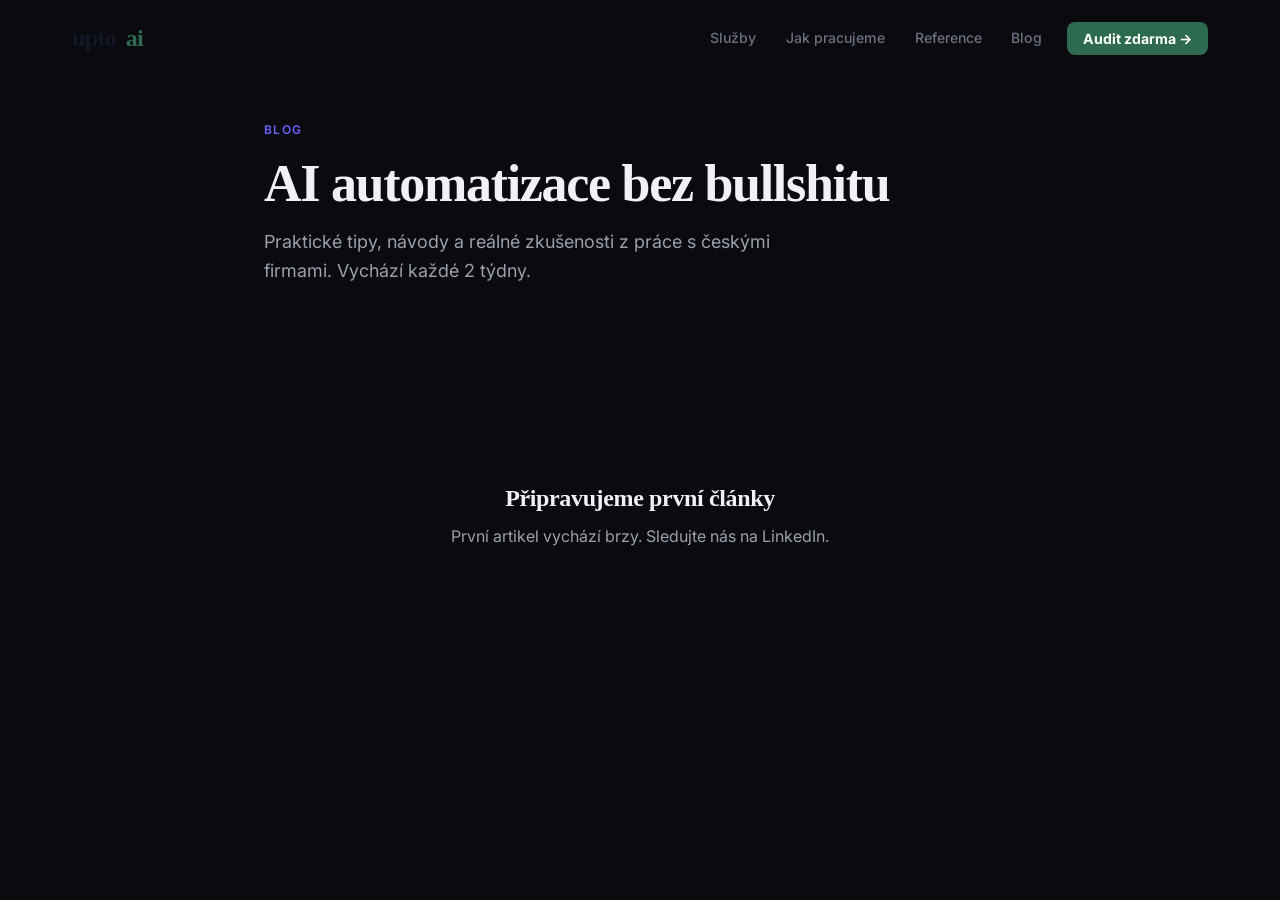
==== commit cecd6dcb: "Přejmenovat značku na Uptoai ve všech souborech Správný zápis názvu agentury je Uptoai. Domény, e-ma" ====
--- a/blog/index.html
+++ b/blog/index.html
@@ -3,10 +3,10 @@
 <head>
   <meta charset="UTF-8">
   <meta name="viewport" content="width=device-width, initial-scale=1.0">
-  <title>Blog | UpToAI – AI automatizace pro české firmy</title>
-  <meta name="description" content="Praktické tipy na AI automatizaci, návody jak začít, doporučení nástrojů a reálné case studies. Píše Adam Klásek, zakladatel UpToAI.">
+  <title>Blog | Uptoai – AI automatizace pro české firmy</title>
+  <meta name="description" content="Praktické tipy na AI automatizaci, návody jak začít, doporučení nástrojů a reálné case studies. Píše Adam Klásek, zakladatel Uptoai.">
   <link rel="canonical" href="https://uptoai.cz/blog/">
-  <meta property="og:title" content="Blog – UpToAI">
+  <meta property="og:title" content="Blog – Uptoai">
   <meta property="og:description" content="Praktické tipy na AI automatizaci pro české firmy. Bez bullshitu.">
   <meta property="og:url" content="https://uptoai.cz/blog/">
   <meta property="og:type" content="website">
@@ -14,7 +14,7 @@
   {
     "@context": "https://schema.org",
     "@type": "Blog",
-    "name": "UpToAI Blog",
+    "name": "Uptoai Blog",
     "url": "https://uptoai.cz/blog/",
     "description": "Praktické tipy na AI automatizaci pro české a slovenské firmy",
     "author": {
@@ -24,7 +24,7 @@
     },
     "publisher": {
       "@type": "Organization",
-      "name": "UpToAI",
+      "name": "Uptoai",
       "url": "https://uptoai.cz"
     }
   }
--- a/style.css
+++ b/style.css
@@ -125,6 +125,43 @@
 .btn-ghost-sm:hover { border-color: var(--green); color: var(--green); }
 
 /* === LAYOUT === */
+.wrap {
+  max-width: 1200px;
+  margin: 0 auto;
+  padding: 0 2rem;
+}
+#nav .wrap {
+  display: flex;
+  align-items: center;
+  justify-content: space-between;
+  gap: 2rem;
+  padding-top: 1.2rem;
+  padding-bottom: 1.2rem;
+}
+section .wrap {
+  padding-top: 5rem;
+  padding-bottom: 5rem;
+}
+.final-grid {
+  display: grid;
+  grid-template-columns: 1fr 1fr;
+  gap: 4rem;
+  align-items: start;
+}
+.foot .wrap {
+  display: flex;
+  align-items: center;
+  justify-content: space-between;
+  flex-wrap: wrap;
+  gap: 1rem;
+  padding-top: 1.5rem;
+  padding-bottom: 1.5rem;
+  font-size: 0.82rem;
+  color: rgba(255,255,255,0.4);
+}
+.foot .wrap nav { display: flex; gap: 1.5rem; flex-wrap: wrap; }
+.foot .wrap nav a { color: rgba(255,255,255,0.4); text-decoration: none; }
+.foot .wrap nav a:hover { color: var(--green-light); }
 .section-inner {
   max-width: 1200px;
   margin: 0 auto;
@@ -183,9 +220,17 @@
   font-variation-settings: 'WONK' 1;
   letter-spacing: -0.03em;
   flex-shrink: 0;
+  display: flex;
+  align-items: center;
+  gap: 10px;
 }
 .logo-upto { color: var(--text); }
 .logo-ai { color: var(--green); }
+.nav-logo-img { height: 32px; width: auto; display: block; }
+.nav-brand-name { font-size: 1.0rem; font-weight: 800; color: var(--text); letter-spacing: -0.01em; }
+.footer-logo { display: flex; align-items: center; gap: 12px; margin-bottom: 1rem; }
+.footer-logo-img { height: 42px; width: auto; display: block; }
+.footer-brand-name { font-size: 1.1rem; font-weight: 800; color: var(--white); }
 
 .nav-links {
   display: flex;
@@ -1114,6 +1159,7 @@
   border-radius: 1rem;
   overflow: hidden;
   border: 1px solid var(--border);
+  background: var(--bg-alt);
 }
 
 /* === KONTAKT === */
@@ -1324,10 +1370,13 @@
   .form-row { grid-template-columns: 1fr; }
 
   .footer-inner { grid-template-columns: 1fr; gap: 2rem; padding: 2.5rem 2rem 1.5rem; }
+
+  .final-grid { grid-template-columns: 1fr; gap: 2.5rem; }
 }
 
 @media (max-width: 480px) {
   .section-inner { padding: 3.5rem 1.25rem; }
+  section .wrap { padding-top: 3.5rem; padding-bottom: 3.5rem; }
   .hero-inner { padding: 5.5rem 1.25rem 3rem; }
   .hero-cta-row { flex-direction: column; }
   .btn-primary, .btn-ghost { width: 100%; justify-content: center; }
